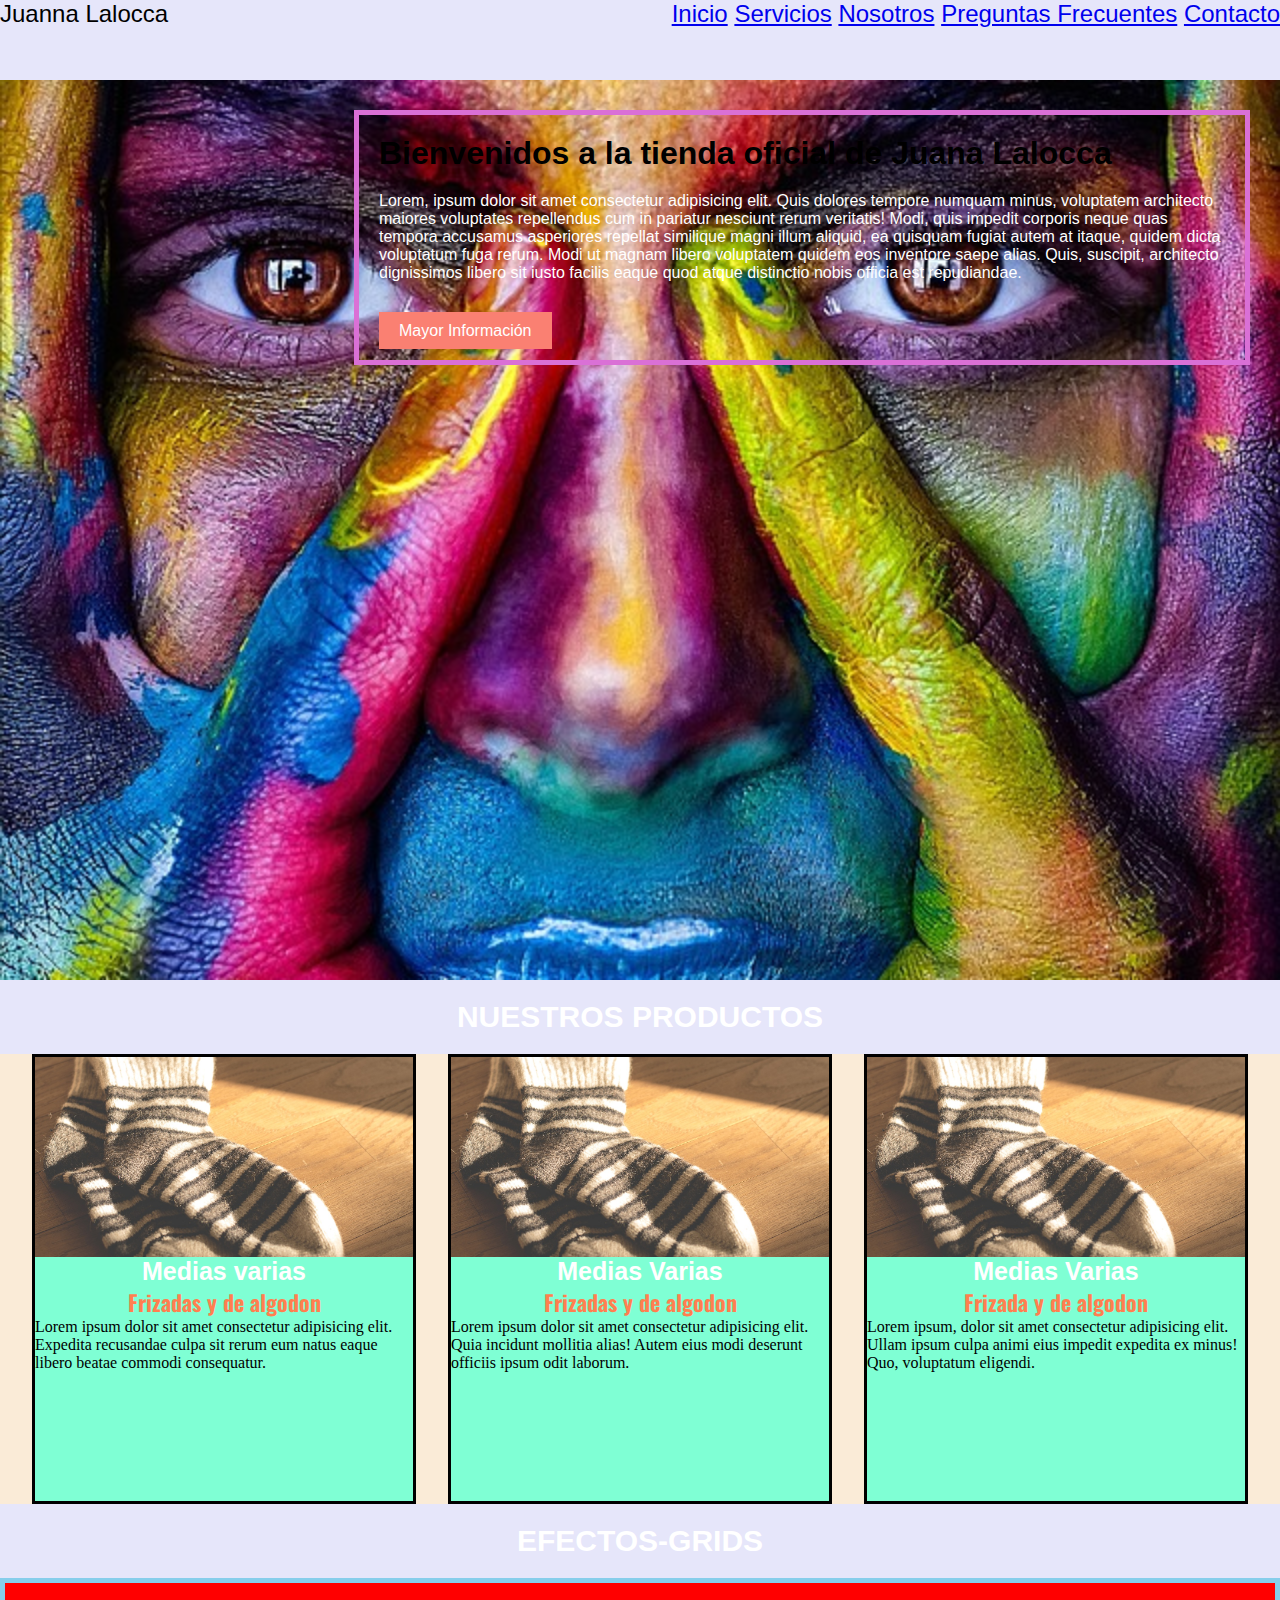
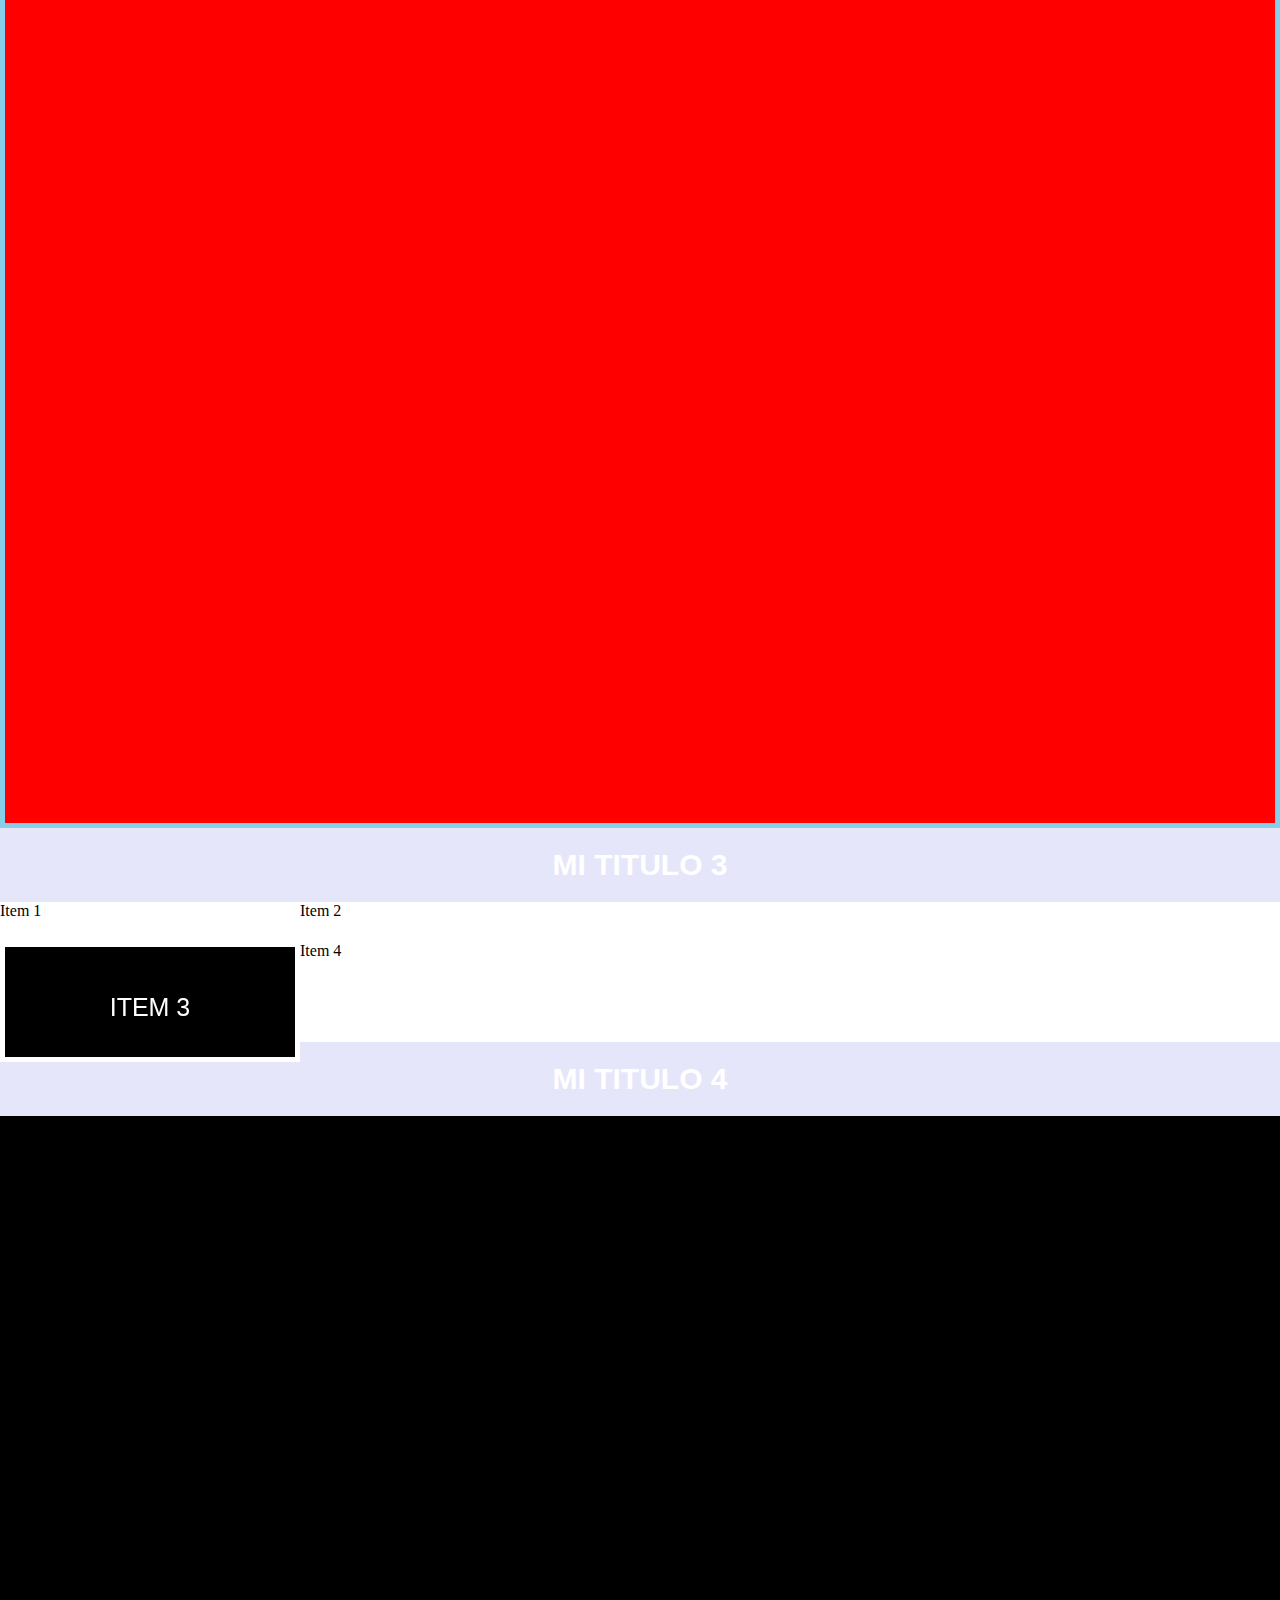
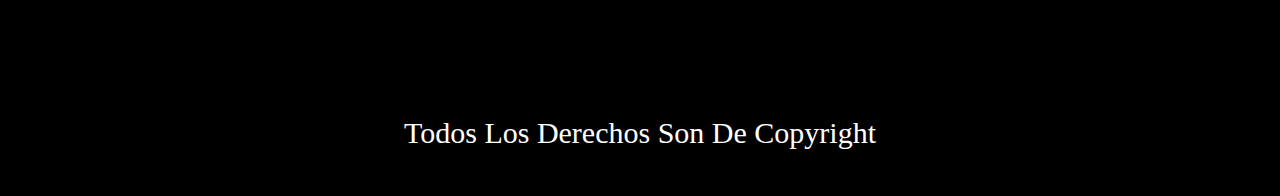
==== index.html @ 02973fc5 "cambios en codigos de nosotros" ====
<!DOCTYPE html>
<html lang="es">
<head>
    <meta charset="UTF-8">
    <meta http-equiv="X-UA-Compatible" content="IE=edge">
    <meta name="viewport" content="width=device-width, initial-scale=1.0">
    <link rel="stylesheet" href="https://cdnjs.cloudflare.com/ajax/libs/font-awesome/6.4.0/css/all.min.css" integrity="sha512-iecdLmaskl7CVkqkXNQ/ZH/XLlvWZOJyj7Yy7tcenmpD1ypASozpmT/E0iPtmFIB46ZmdtAc9eNBvH0H/ZpiBw==" crossorigin="anonymous" referrerpolicy="no-referrer" />
    <link rel="shortcut icon" href="img/Logo.jpg" type="image/x-icon">
    <link rel="stylesheet" href="estilos.css">
    <title>JuannaLalocca</title>
    </style>
</head>
<body>
    <header>
        <div class="logo">
            Juanna <span>Lalocca</span>
        </div>
            <nav class="barra">
                <ul>
                    <li><a href="#">Inicio</a></li>
                    <li><a href="./Servicios/servicios.html">Servicios</a></li>
                    <li><a href="./Nosotros/nosotros.html">Nosotros</a></li>
                    <li><a href="./Preguntas frecuentes/Preguntasfrecuentes.html">Preguntas Frecuentes</a></li>
                    <li><a href="./contacto/contacto.html">Contacto</a></li>
                </ul>
            </nav>
    </header>
    <main>
        <div class="call">
            <h1>Bienvenidos a la tienda oficial de Juana Lalocca</h1>
            <p>Lorem, ipsum dolor sit amet consectetur adipisicing elit. Quis dolores tempore numquam minus, voluptatem architecto maiores voluptates repellendus cum in pariatur nesciunt rerum veritatis! Modi, quis impedit corporis neque quas tempora accusamus asperiores repellat similique magni illum aliquid, ea quisquam fugiat autem at itaque, quidem dicta voluptatum fuga rerum. Modi ut magnam libero voluptatem quidem eos inventore saepe alias. Quis, suscipit, architecto dignissimos libero sit iusto facilis eaque quod atque distinctio nobis officia est repudiandae.</p>
            <a href="#">Mayor Información</a>
        </div>
    </main>
    <h2 class="sec sec1">Nuestros productos</h2>
    <section class="team">
        <div class="card card1">
            <div class="card-img"></div>
            <div class="card-desc">
                <h4>Medias varias</h4>
                <h5>Frizadas y de algodon</h5>
                <p>Lorem ipsum dolor sit amet consectetur adipisicing elit. Expedita recusandae culpa sit rerum eum natus eaque libero beatae commodi consequatur.</p>
            </div>
        </div>
        <div class="card card 2">
            <div class="card-img"></div>
            <div class="card-desc">
                <h4>Medias Varias</h4>
                <h5>Frizadas y de algodon</h5>
                <p>Lorem ipsum dolor sit amet consectetur adipisicing elit. Quia incidunt mollitia alias! Autem eius modi deserunt officiis ipsum odit laborum.</p>
            </div>
        </div>
    </div>
        <div class="card card 3">
            <div class="card-img"></div>
            <div class="card-desc">
                <h4>Medias Varias</h4>
                <h5>Frizada y de algodon</h5>
                <p>Lorem ipsum, dolor sit amet consectetur adipisicing elit. Ullam ipsum culpa animi eius impedit expedita ex minus! Quo, voluptatum eligendi.</p>
            </div>
        </div>
    </div>
    </section>
    <h2 class="sec sec2">Efectos-Grids</h2>
    <section class="galeria">
        <div class="img img1"></div>
        <div class="img img2"></div>
        <div class="img img3"></div>
        <div class="img img4"></div>
        <div class="img img5"></div>
        <div class="img img6"></div>
        <div class="img img7"></div>
        <div class="img img8"></div>
    </section>

    <h2 class="sec sec3">mi titulo 3</h2>
    <section class="grid-container">
        <div class="grid-item">Item 1</div>
        <div class="grid-item">Item 2</div>
        <div class="grid item">Item 3</div>
        <div class="grid-item">Item 4</div>
    </section>





    <h2 class="sec sec4">mi titulo 4</h2>
    <section class="cont cont4"></section>

    <footer>
        <div class="redes">
            <a href="https://www.facebook.com/profile.php?id=100031468676595"><i class="fa-brands fa-facebook"></i></a>
            <a href="https://www.instagram.com/juanalalocca777/"><i class="fa-brands fa-instagram"></i></a>
            <a href="https://twitter.com/Pauu_Chavesss"><i class="fa-brands fa-twitter"></i></a>
        </div>
        <p>Todos los derechos son de copyright</p>
    </footer>
</body>
</html>
---- estilos.css ----
@import url('https://fonts.googleapis.com/css2?family=Oswald:wght@200&display=swap');

header{
    background-color: lavender;
    width: 100%;
    height: 80px;
    font-size: 24px;
    font-family: 'Segoe UI', Tahoma, Geneva, Verdana, sans-serif;
    text-transform: capitalize;
}

html{
    scroll-behavior: smooth;
}

.logo{
    float: left;
}

.barra{
    float: right;
}

.barra li{
    list-style: none;
    display: inline-block;
    color: black;
}

.barra{
    text-decoration: none;
    color: black;
}

.barra a:hover{
    color:white;
}

main{
    height: 100vh;
    width: 100%;
    background-color:lavender;
    
}


.call{
    width: 70%;
    color:black;
    border: 5px solid violet;
    float: right;
    padding: 20px;
    margin: 30px;
    font-family: Arial, Helvetica, sans-serif;
}

main{
    height:calc(100vh-80px);
    width: 100%;
    background-color: yellow;
    background-image: url(img/Logo.jpg);
    background-size: cover;
    background-position:right;
    font-family: 'Gill Sans', 'Gill Sans MT', Calibri, 'Trebuchet MS', sans-serif;
}
.call{
    width: 70%;
    color: #fff;
    border: 5px solid orchid;
    float: right;
    padding-top: 20px;
    margin: 30px;
}

h1{
    color:black;
}

.call p{
    margin-top: 20px;
    margin-bottom: 40px;
}

.call a{
    color:white;
    text-decoration: none;
    background-color:salmon;
    padding: 10px 20px;
}

footer{
    background-color: black;
    color: white;
    text-align: center;
    font-size: 30px;
    text-transform: capitalize;
}

.subir{
    position: fixed;
    right: 40px;
    background-color:white;
    padding: 15px;
    color: yellowgreen;
    font-size: 20px;
    border-radius: 50%;
}

.subir:hover{
background-color: blueviolet;
}

.sec{
    background-color: lavender;
    text-align: center;
    font-family: 'Gill Sans', 'Gill Sans MT', Calibri, 'Trebuchet MS', sans-serif;
    text-transform: uppercase;
    padding: 20px;
}

.cont{
    height: 600px;
    width: 100%;
    background-color: black;
}

.item{
    width: 120px;
    height: 120px;
    background-color: lavenderblush;
    border: 2px solid #fff;
    text-align: center;
    font-size: 25px;
    line-height: 120px;
    font-family: 'Lucida Sans', 'Lucida Sans Regular', 'Lucida Grande', 'Lucida Sans Unicode', Geneva, Verdana, sans-serif;
    text-transform: uppercase;
    color: #fff;
}

.redes i{
font-size: 50px;
margin-bottom: 20px;
letter-spacing: 20px;
color: yellow;
}

*{
    margin: 0;
    padding: 0;
    box-sizing: border-box;
}

.team{
    display: flex;
    justify-content:space-evenly;
    background-color: antiquewhite;
}

.card{
    height: 450px;
    width: 30%;
    background-color: aquamarine;
    border: 3px solid black;
}

.card-img{
    background-image: url(img/Medias.jpg);
    background-size: cover;
    background-position: center;
    height: 200px;
}

.card:hover{
    transform: scale(1.09);
    transition: all 0.9s;
}

.team h4{
    text-align: center;
    font-family: Verdana, Geneva, Tahoma, sans-serif;
    color: white;
    font-size: 25px;
    text-shadow: 2px 2px 5px 1px #000000;
}

.team h5{
    text-align: center;
    font-size: 22px;
    font-family: 'Oswald', sans-serif;
    color: coral;
}

.p{
    padding: 20px;

}

.card2-img{
    background-image: url(img/Campera.jpg);
    background-size: cover;
    background-position: center;
    height: 200px;
}

.card3-img{
    background-image: url(img/Vestimenta.jpg);
    background-size: cover;
    background-position: center;
    height: 200px;
}

h2{
    text-align: center;
    font-family: system-ui, -apple-system, BlinkMacSystemFont, 'Segoe UI', Roboto, Oxygen, Ubuntu, Cantarell, 'Open Sans', 'Helvetica Neue', sans-serif;
    font-size: 40px;
    padding: 20px;
}

.fondo{
    height: 400px;
    background-color: #000000;
}

*{
    margin: 0;
    padding: 0;
}

h2{
    text-align: center;
    background-color: black;
    color: #fff;
    font-size: 30px;
    padding: 20px;
}

.galeria{
    width: 100%;
    min-height: 10vh;
    background-color: springgreen;
    padding: 20px;
    display: grid;
    grid-template-columns: 1fr;
    grid-template-rows: repeat(8, 200px);
    grid-gap: 20px;
}

.item{
    width: 100%;
    /*height: 200px; */
    background-color: #000000;
    border: 5px solid #fff;
    background-size: cover;
    background-position: center;
    filter: grayscale(100%);
}

.galeria .item:hover{
    filter: grayscale(0%);
    transform: scale(1.05);
}

.item1{
    background-image: url(img/anteojos.jpg);
}

.item2{
    background-image: url(img/Escritorios.jpg);
}

.item3{
    background-image: url(img/Olas.jpg);
}

.item4{
    background-image:url(img/Logo.jpg);
}

.item5{
    background-image: url(img/Guantes.jpg);
}

.item6{
    background-image: url(img/Atardecermujer.jpg);
}

.tem7{
    background-image: url(img/Olas.jpg);
}

.item8{
    background-image: url(img/Medias.jpg);
}

@media only screen and (min-width:480px){
    .galeria{
        grid-template-columns: 1fr 1fr;
        grid-template-rows: repeat(4, 200px);
    }
}

@media only screen and (min-width:480px){
    .galeria{
        grid-template-columns: 1fr 1fr 1fr;
    }
}

*{
    margin: 0;
    padding: 0;
    box-sizing: border-box;
}

.galeria{
    height: auto;
    width:100% ;
    background-color: red;
    border: 5px solid skyblue;
    display: grid;
    grid-template-columns: repeat(4,1fr);
    grid-template-rows: 200px 200px 200px;
    grid-template-areas: 
    "img 1 img 2 img3 img 3" 
    "img1 img 4 img 5 img 6"
    "img 7 img4 img8 img 8"
    ;
    grid-gap: 20px;
    gap: 50px;
    padding: 20px;
}

img{
    background-image: url(img/anteojos.jpg);
    background-size: cover;
    background-position: center;
    border: 3px solid darkorange;
}

.img1{
    grid-area: img1;
    background-image: url(img/Atardecermujer.jpg);
}

.img2{
    grid-area: img2;
    background-image: url(img/Horario.jpg);
}

.img3{
    grid-area: img3;
    background-image: url(img/Guantes.jpg);
}

.img4{
    grid-area: img4;
    background-image: url(img/Medias.jpg);
}

.img5{
    grid-area: img5;
    background-image: url(img/Olas.jpg);
}

.img6{
    grid-area: img6;
    background-image: url(img/Logo.jpg);
}

.img7{
    grid-area: img7;
    background-image: url(img/anteojos.jpg);
}

.img8{
    grid-area: img8;
    background-image: url(img/Logo.jpg);
}

header{
    height: 80px;
}

aside{
    height: 250px;
}
article{
    height: 200px;
}

footer{
    height: 80px;
}

.grid-container{
    display: grid;
    grid-template-columns: 300px 100px; /* 2 columnas*/
    grid-template-rows: 40px 100px; /* 2 filas*/
}
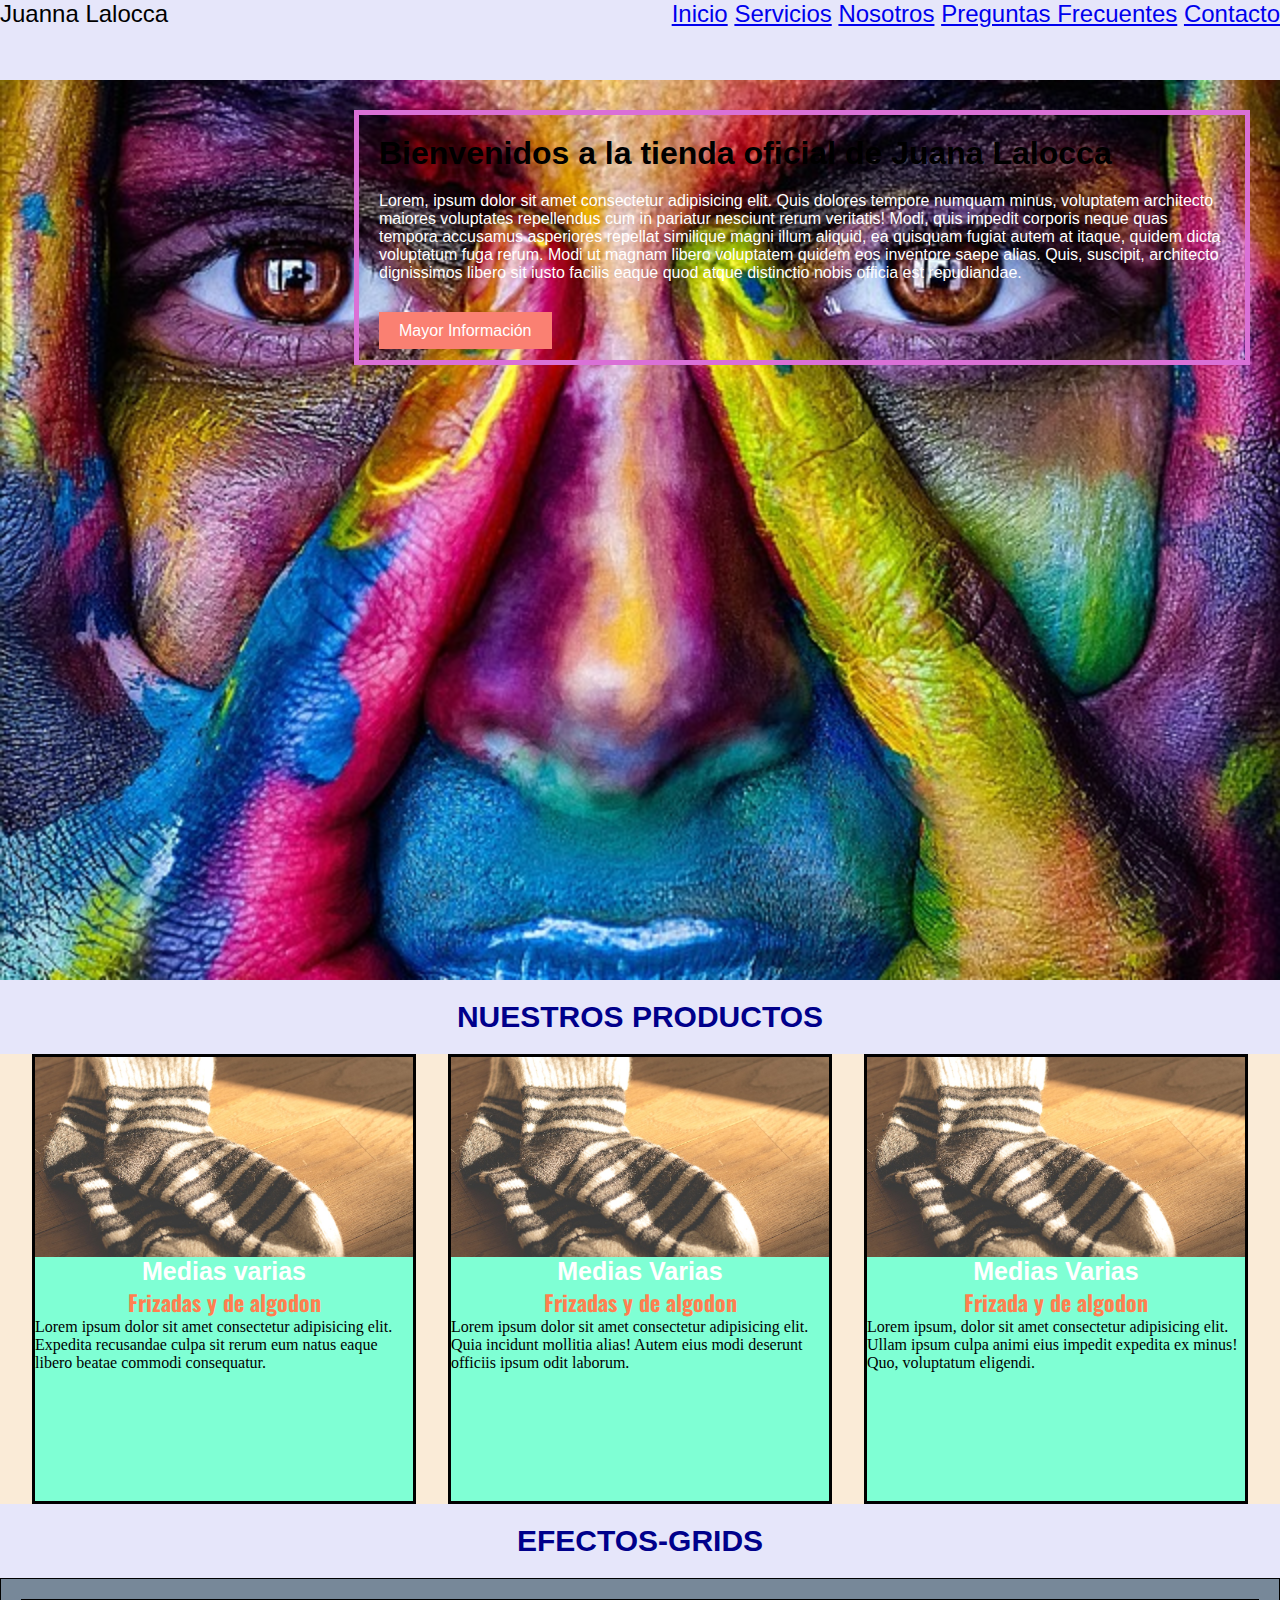
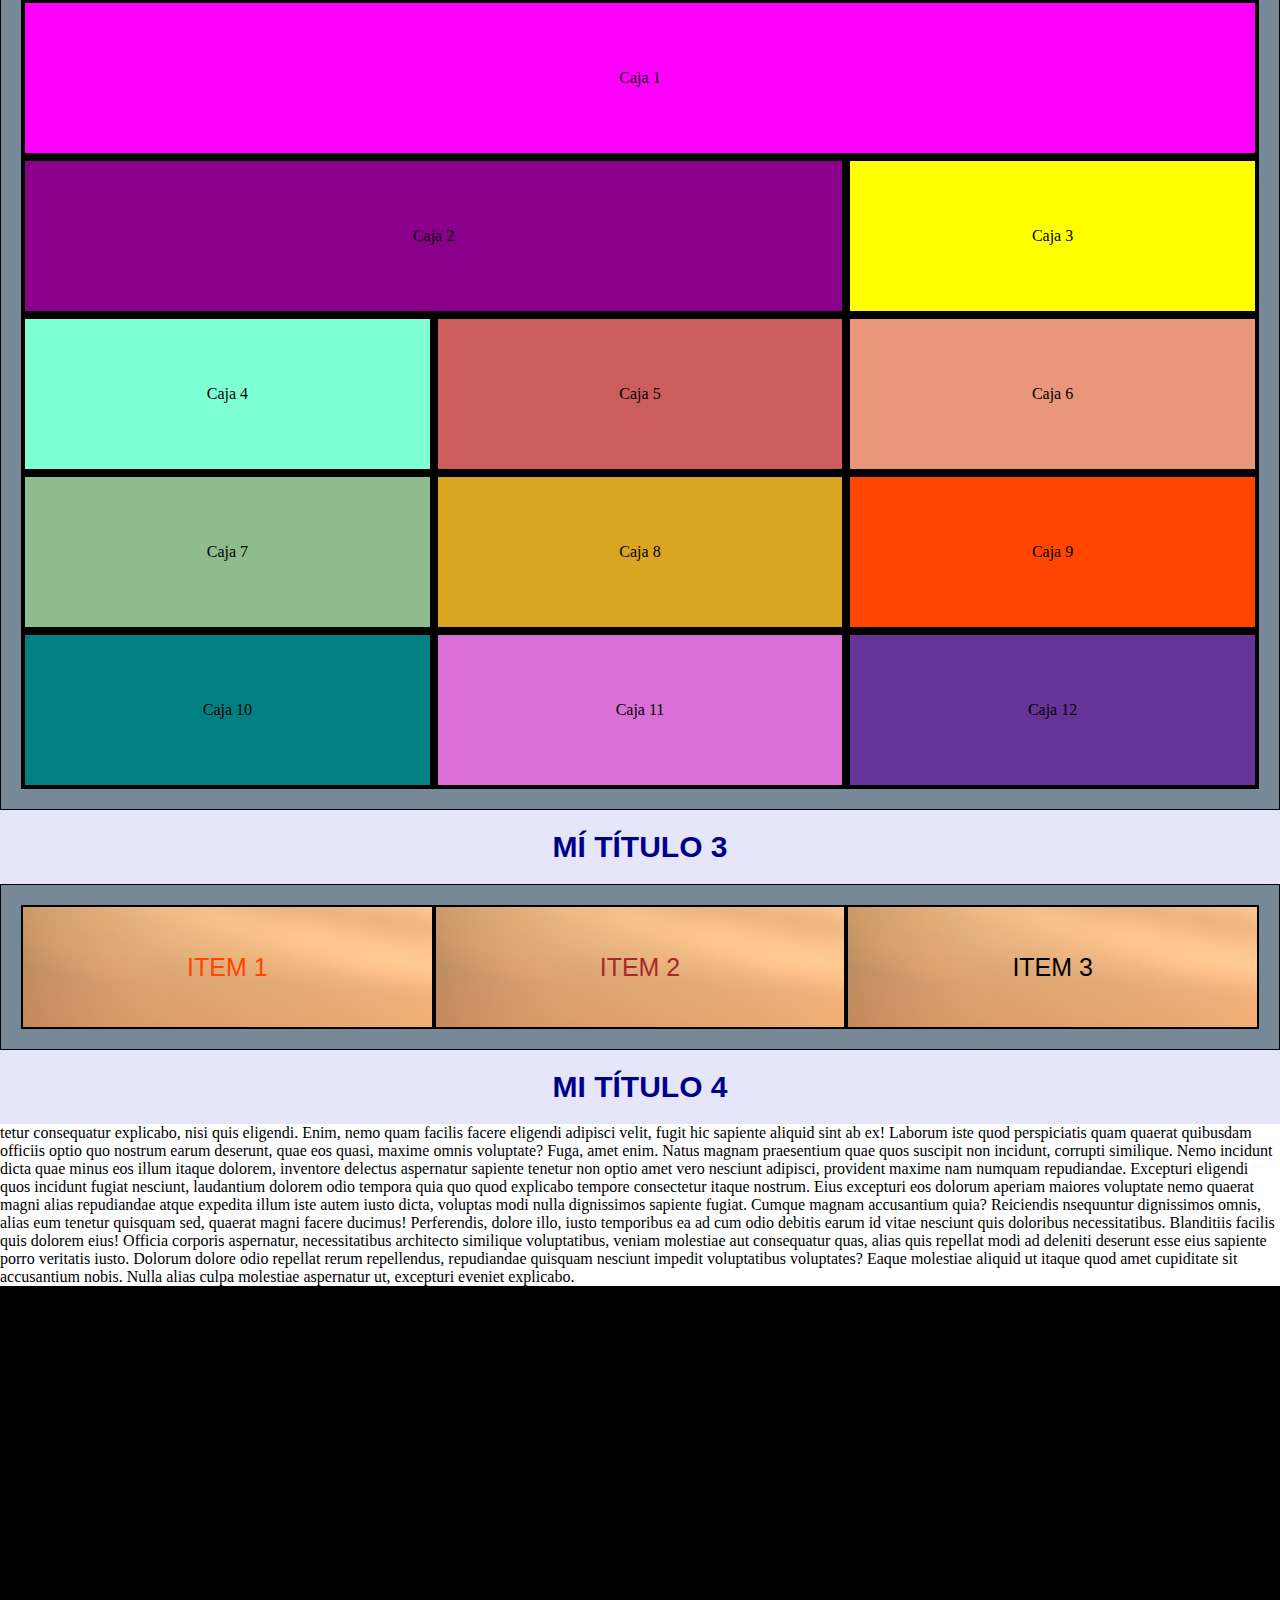
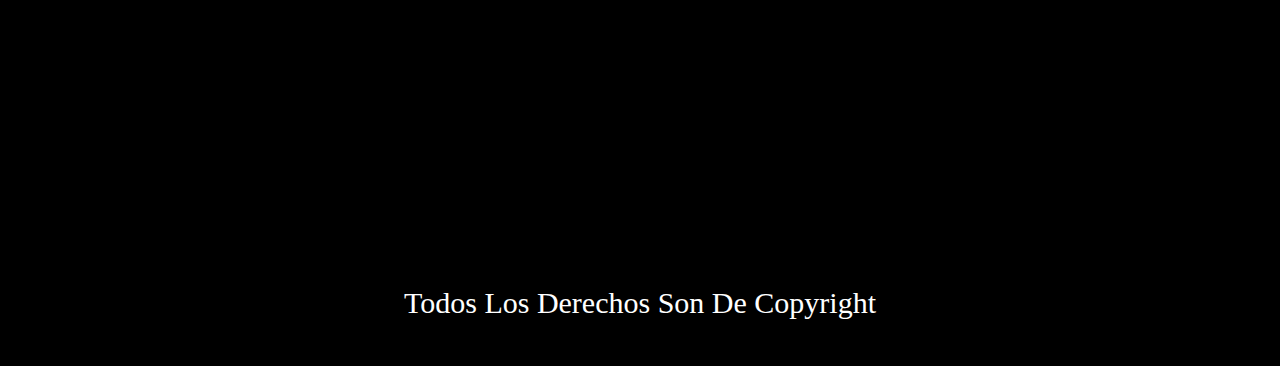
==== commit 016e2625: "Realicé cambios desde el index" ====
--- a/index.html
+++ b/index.html
@@ -73,19 +73,60 @@
         <div class="img img8"></div>
     </section>
 
-    <h2 class="sec sec3">mi titulo 3</h2>
-    <section class="grid-container">
-        <div class="grid-item">Item 1</div>
-        <div class="grid-item">Item 2</div>
-        <div class="grid item">Item 3</div>
-        <div class="grid-item">Item 4</div>
+    <div class="grid-layout">
+        <div class="caja c1">
+            Caja 1
+        </div>
+        <div class="caja c2">
+            Caja 2 
+        </div>
+        <div class="caja c3">
+            Caja 3
+        </div>
+        <div class="caja c4">
+            Caja 4 
+        </div>
+        <div class="caja c5">
+            Caja 5 
+        </div>
+        <div class="caja c6">
+            Caja 6
+        </div>
+        <div class="caja c7">
+            Caja 7 
+        </div>
+        <div class="caja c8">
+            Caja 8
+        </div>
+        <div class="caja c9">
+            Caja 9 
+        </div>
+        <div class="caja c10">
+            Caja 10 
+        </div>
+        <div class="caja c11">
+            Caja 11
+        </div>
+        <div class="caja c12">
+            Caja 12
+        </div>
+    </div>
+
+    <h2 class="sec sec3">Mí título 3</h2>
+    <section class="grid-layout">
+        <div class="Item1">
+            Item 1
+        </div>
+        <div class="Item2">
+            Item 2
+        </div>
+        <div class="Item3">
+            Item 3
+        </div>
     </section>
 
-
-
-
-
-    <h2 class="sec sec4">mi titulo 4</h2>
+    <h2 class="sec sec4">Mi título 4</h2>
+    <p>tetur consequatur explicabo, nisi quis eligendi. Enim, nemo quam facilis facere eligendi adipisci velit, fugit hic sapiente aliquid sint ab ex! Laborum iste quod perspiciatis quam quaerat quibusdam officiis optio quo nostrum earum deserunt, quae eos quasi, maxime omnis voluptate? Fuga, amet enim. Natus magnam praesentium quae quos suscipit non incidunt, corrupti similique. Nemo incidunt dicta quae minus eos illum itaque dolorem, inventore delectus aspernatur sapiente tenetur non optio amet vero nesciunt adipisci, provident maxime nam numquam repudiandae. Excepturi eligendi quos incidunt fugiat nesciunt, laudantium dolorem odio tempora quia quo quod explicabo tempore consectetur itaque nostrum. Eius excepturi eos dolorum aperiam maiores voluptate nemo quaerat magni alias repudiandae atque expedita illum iste autem iusto dicta, voluptas modi nulla dignissimos sapiente fugiat. Cumque magnam accusantium quia? Reiciendis nsequuntur dignissimos omnis, alias eum tenetur quisquam sed, quaerat magni facere ducimus! Perferendis, dolore illo, iusto temporibus ea ad cum odio debitis earum id vitae nesciunt quis doloribus necessitatibus. Blanditiis facilis quis dolorem eius! Officia corporis aspernatur, necessitatibus architecto similique voluptatibus, veniam molestiae aut consequatur quas, alias quis repellat modi ad deleniti deserunt esse eius sapiente porro veritatis iusto. Dolorum dolore odio repellat rerum repellendus, repudiandae quisquam nesciunt impedit voluptatibus voluptates? Eaque molestiae aliquid ut itaque quod amet cupiditate sit accusantium nobis. Nulla alias culpa molestiae aspernatur ut, excepturi eveniet explicabo.</p>
     <section class="cont cont4"></section>
 
     <footer>
--- a/estilos.css
+++ b/estilos.css
@@ -124,19 +124,67 @@
     background-color: black;
 }
 
-.item{
-    width: 120px;
-    height: 120px;
-    background-color: lavenderblush;
-    border: 2px solid #fff;
+.Item1{
+    background-color: antiquewhite;
+    border: 2px solid black;
     text-align: center;
     font-size: 25px;
     line-height: 120px;
     font-family: 'Lucida Sans', 'Lucida Sans Regular', 'Lucida Grande', 'Lucida Sans Unicode', Geneva, Verdana, sans-serif;
     text-transform: uppercase;
-    color: #fff;
-}
-
+    color: orangered;
+    background-image: url(img/Olas.jpg);
+}
+
+.item:hover{
+    transition:all 0,9s;
+    background-size: 125%;
+}
+
+.Item2{
+    background-color: antiquewhite;
+    border: 2px solid black;
+    text-align: center;
+    font-size: 25px;
+    line-height: 120px;
+    font-family: 'Lucida Sans', 'Lucida Sans Regular', 'Lucida Grande', 'Lucida Sans Unicode', Geneva, Verdana, sans-serif;
+    text-transform: uppercase;
+    color: brown;
+    background-image: url(img/Olas.jpg);
+}
+
+.Item3{
+
+    background-color: antiquewhite;
+    border: 2px solid black;
+    text-align: center;
+    font-size: 25px;
+    line-height: 120px;
+    font-family: 'Lucida Sans', 'Lucida Sans Regular', 'Lucida Grande', 'Lucida Sans Unicode', Geneva, Verdana, sans-serif;
+    text-transform: uppercase;
+    color: black;
+    background-image: url(img/Olas.jpg);
+}
+
+.grid-layout {
+    display: grid;
+    grid-template-columns: auto auto auto;
+    grid-template-rows: auto auto auto;
+    justify-content: stretch;
+
+    width: 100%;
+    margin-top: 0 auto;
+    background-color: lightslategray;
+    padding: 20px;
+    border: 1px solid black;
+}
+
+.Item{
+    border: 4px solid black;
+    background-color: red;
+    text-align: center;
+    line-height: 150px;
+}
 .redes i{
 font-size: 50px;
 margin-bottom: 20px;
@@ -146,6 +194,7 @@
 
 *{
     margin: 0;
+
     padding: 0;
     box-sizing: border-box;
 }
@@ -229,67 +278,14 @@
 h2{
     text-align: center;
     background-color: black;
-    color: #fff;
+    color: darkblue;
     font-size: 30px;
     padding: 20px;
-}
-
-.galeria{
-    width: 100%;
-    min-height: 10vh;
-    background-color: springgreen;
-    padding: 20px;
-    display: grid;
-    grid-template-columns: 1fr;
-    grid-template-rows: repeat(8, 200px);
-    grid-gap: 20px;
-}
-
-.item{
-    width: 100%;
-    /*height: 200px; */
-    background-color: #000000;
-    border: 5px solid #fff;
-    background-size: cover;
-    background-position: center;
-    filter: grayscale(100%);
 }
 
 .galeria .item:hover{
     filter: grayscale(0%);
     transform: scale(1.05);
-}
-
-.item1{
-    background-image: url(img/anteojos.jpg);
-}
-
-.item2{
-    background-image: url(img/Escritorios.jpg);
-}
-
-.item3{
-    background-image: url(img/Olas.jpg);
-}
-
-.item4{
-    background-image:url(img/Logo.jpg);
-}
-
-.item5{
-    background-image: url(img/Guantes.jpg);
-}
-
-.item6{
-    background-image: url(img/Atardecermujer.jpg);
-}
-
-.tem7{
-    background-image: url(img/Olas.jpg);
-}
-
-.item8{
-    background-image: url(img/Medias.jpg);
 }
 
 @media only screen and (min-width:480px){
@@ -311,24 +307,6 @@
     box-sizing: border-box;
 }
 
-.galeria{
-    height: auto;
-    width:100% ;
-    background-color: red;
-    border: 5px solid skyblue;
-    display: grid;
-    grid-template-columns: repeat(4,1fr);
-    grid-template-rows: 200px 200px 200px;
-    grid-template-areas: 
-    "img 1 img 2 img3 img 3" 
-    "img1 img 4 img 5 img 6"
-    "img 7 img4 img8 img 8"
-    ;
-    grid-gap: 20px;
-    gap: 50px;
-    padding: 20px;
-}
-
 img{
     background-image: url(img/anteojos.jpg);
     background-size: cover;
@@ -376,6 +354,96 @@
     background-image: url(img/Logo.jpg);
 }
 
+.grid-layout{
+    display: grid;
+    grid-template-columns: auto auto auto;
+    grid-template-rows: auto auto auto;
+    justify-content: stretch;
+
+    width: 100%;
+    margin-top: 0 auto;
+    background-color: lightslategray;
+    padding: 20px;
+    border: 1px solid black;
+}
+
+.caja{
+    border: 4px solid black;
+    background-color: beige;
+    text-align: center;
+    line-height: 150px;
+}
+
+.c1{
+    grid-column: 1/4;
+    background-color: fuchsia;
+}
+
+.c2{
+    grid-column: 1/3;
+    background-color: darkmagenta;
+}
+
+.c3{
+    background-color: yellow;
+}
+
+.c4{
+    background-color: aquamarine;
+}
+
+.c5{
+    background-color: indianred;
+}
+
+.c6{
+    background-color: darksalmon;
+}
+
+.c7{
+    background-color: darkseagreen;
+}
+
+.c8{
+    background-color: goldenrod;
+}
+
+.c9{
+    background-color: orangered;
+}
+
+.c10{
+    background-color: teal;
+}
+
+.c11{
+    background-color: orchid;
+}
+
+.c12{
+    background-color: rebeccapurple;
+}
+
+.item{
+    border: 2px solid black;
+    background-image: url(../Entrega-Coder-Chaves/img/Compras.jpg);
+    background-size: 85%;
+    background-repeat: no-repeat;
+    background-position: center;
+}
+.item:hover{
+    transition: all 0,9s;
+    background-size: 125%;
+}
+
+
+
+
+
+
+
+
+
 header{
     height: 80px;
 }
@@ -395,4 +463,27 @@
     display: grid;
     grid-template-columns: 300px 100px; /* 2 columnas*/
     grid-template-rows: 40px 100px; /* 2 filas*/
-} +} 
+.navbar{
+    background-color: aqua;
+}
+
+#cuadrado{
+    width: 200px;
+    height: 200px;
+    background: #aaa;
+    animation-name: mianimacion;
+    animation-duration: 5s;
+    animation-delay: 1,5s;
+    position: relative;
+    animation-timing-function: ease;
+    animation-iteration-count: 2;;
+}
+
+@keyframes mianimacion{
+    0%{background:  #aaa;left: 0;top: 0px;}
+    25%{background: firebrick; left:300px;top:0px}
+    50%{background: red; left: 300px; top:300px;}
+    75%{background: skyblue; left:0px;top:300px}
+    100%{background:blueviolet; left:0px;top:0px}
+}
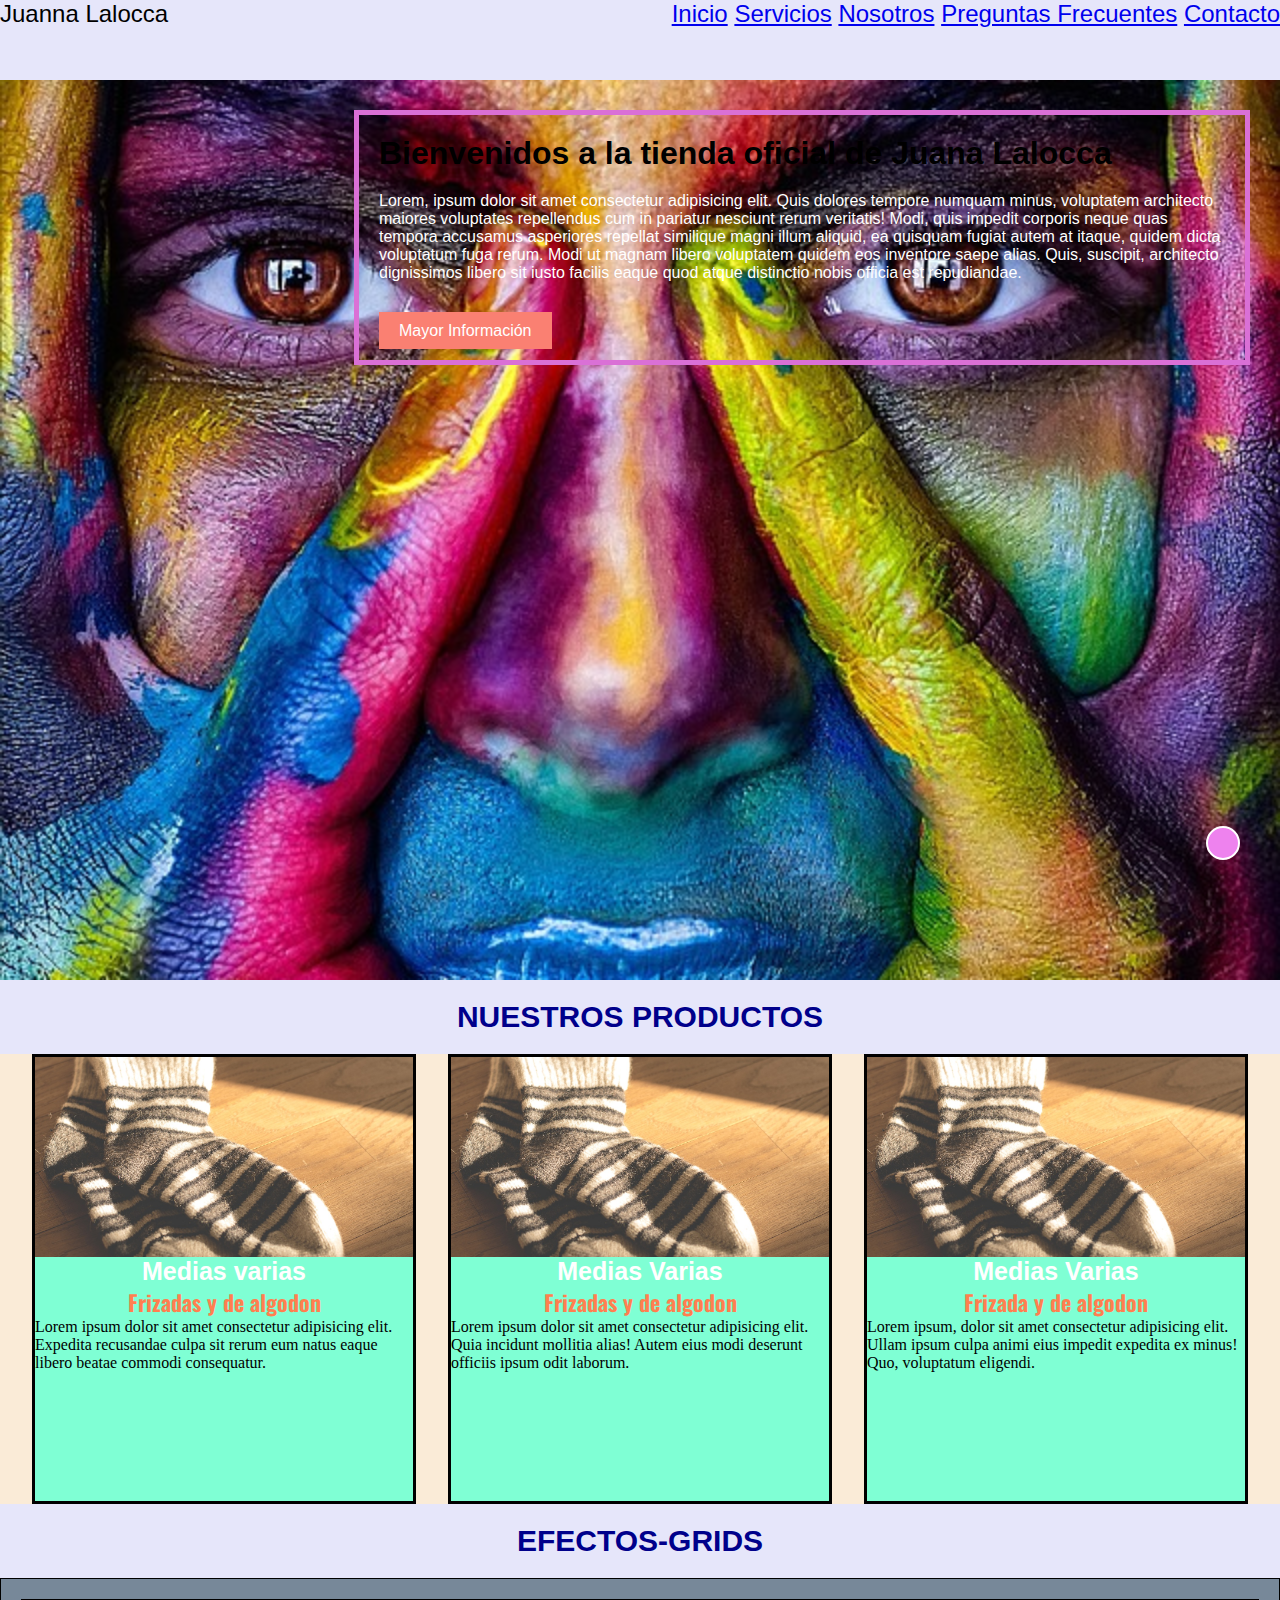
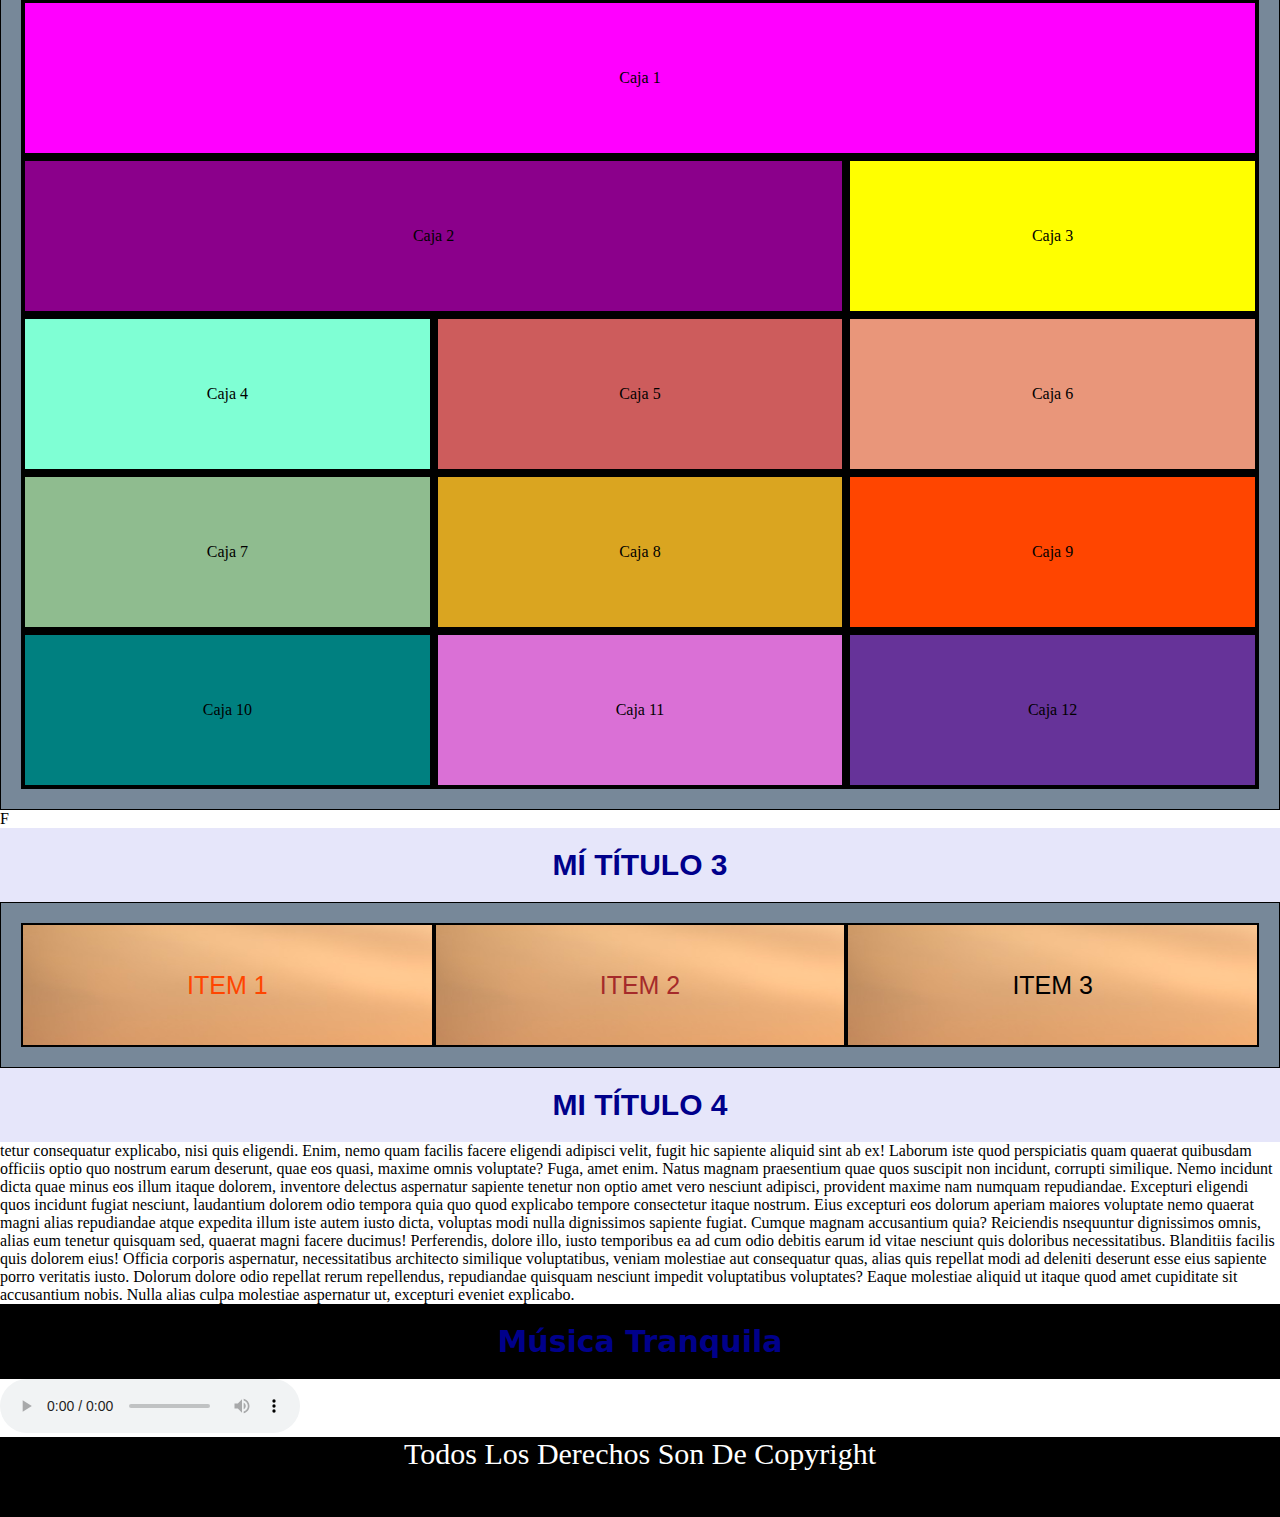
==== commit dd269fad: "Cambiosdesdeindex" ====
--- a/index.html
+++ b/index.html
@@ -72,7 +72,6 @@
         <div class="img img7"></div>
         <div class="img img8"></div>
     </section>
-
     <div class="grid-layout">
         <div class="caja c1">
             Caja 1
@@ -110,8 +109,7 @@
         <div class="caja c12">
             Caja 12
         </div>
-    </div>
-
+    </div>F
     <h2 class="sec sec3">Mí título 3</h2>
     <section class="grid-layout">
         <div class="Item1">
@@ -124,10 +122,22 @@
             Item 3
         </div>
     </section>
-
     <h2 class="sec sec4">Mi título 4</h2>
     <p>tetur consequatur explicabo, nisi quis eligendi. Enim, nemo quam facilis facere eligendi adipisci velit, fugit hic sapiente aliquid sint ab ex! Laborum iste quod perspiciatis quam quaerat quibusdam officiis optio quo nostrum earum deserunt, quae eos quasi, maxime omnis voluptate? Fuga, amet enim. Natus magnam praesentium quae quos suscipit non incidunt, corrupti similique. Nemo incidunt dicta quae minus eos illum itaque dolorem, inventore delectus aspernatur sapiente tenetur non optio amet vero nesciunt adipisci, provident maxime nam numquam repudiandae. Excepturi eligendi quos incidunt fugiat nesciunt, laudantium dolorem odio tempora quia quo quod explicabo tempore consectetur itaque nostrum. Eius excepturi eos dolorum aperiam maiores voluptate nemo quaerat magni alias repudiandae atque expedita illum iste autem iusto dicta, voluptas modi nulla dignissimos sapiente fugiat. Cumque magnam accusantium quia? Reiciendis nsequuntur dignissimos omnis, alias eum tenetur quisquam sed, quaerat magni facere ducimus! Perferendis, dolore illo, iusto temporibus ea ad cum odio debitis earum id vitae nesciunt quis doloribus necessitatibus. Blanditiis facilis quis dolorem eius! Officia corporis aspernatur, necessitatibus architecto similique voluptatibus, veniam molestiae aut consequatur quas, alias quis repellat modi ad deleniti deserunt esse eius sapiente porro veritatis iusto. Dolorum dolore odio repellat rerum repellendus, repudiandae quisquam nesciunt impedit voluptatibus voluptates? Eaque molestiae aliquid ut itaque quod amet cupiditate sit accusantium nobis. Nulla alias culpa molestiae aspernatur ut, excepturi eveniet explicabo.</p>
-    <section class="cont cont4"></section>
+    <h2>Música Tranquila</h2>
+
+    <audio src="./audio.mp3" controls autoplay></audio>
+
+
+
+
+
+
+
+
+
+
+
 
     <footer>
         <div class="redes">
@@ -137,5 +147,9 @@
         </div>
         <p>Todos los derechos son de copyright</p>
     </footer>
+    <a href="#" class="subir">
+        <i class="fa-solid fa-angle-up"></i>
+
+    </a>
 </body>
 </html>--- a/estilos.css
+++ b/estilos.css
@@ -42,7 +42,6 @@
     background-color:lavender;
     
 }
-
 
 .call{
     width: 70%;
@@ -96,18 +95,35 @@
     text-transform: capitalize;
 }
 
+.redes i{
+    font-size: 50px;
+    margin-bottom: 20px;
+    letter-spacing: 20px;
+    color: yellow;
+    }
+
+.redes i:hover{
+    color: #333;
+}
 .subir{
     position: fixed;
     right: 40px;
-    background-color:white;
+    bottom: 40px;
+    background-color: violet;
     padding: 15px;
-    color: yellowgreen;
+    color: white;
     font-size: 20px;
     border-radius: 50%;
-}
-
-.subir:hover{
-background-color: blueviolet;
+    border: 2px solid white;
+}
+
+
+
+
+
+
+.MúsicaTranquila{
+    background-position: 50%;
 }
 
 .sec{
@@ -185,16 +201,9 @@
     text-align: center;
     line-height: 150px;
 }
-.redes i{
-font-size: 50px;
-margin-bottom: 20px;
-letter-spacing: 20px;
-color: yellow;
-}
 
 *{
     margin: 0;
-
     padding: 0;
     box-sizing: border-box;
 }
@@ -435,14 +444,6 @@
     transition: all 0,9s;
     background-size: 125%;
 }
-
-
-
-
-
-
-
-
 
 header{
     height: 80px;
@@ -487,3 +488,5 @@
     75%{background: skyblue; left:0px;top:300px}
     100%{background:blueviolet; left:0px;top:0px}
 }
+/*es lo que intente hacer para la hoja de servicio, y preguntas frecuentes pero no se porque no funcionó*/
+/*Sigo sin tener bootstap porque lo aprendi a ultimo momento y no me daba el tiempo, prometo que para la entrega final va a estar presente*/
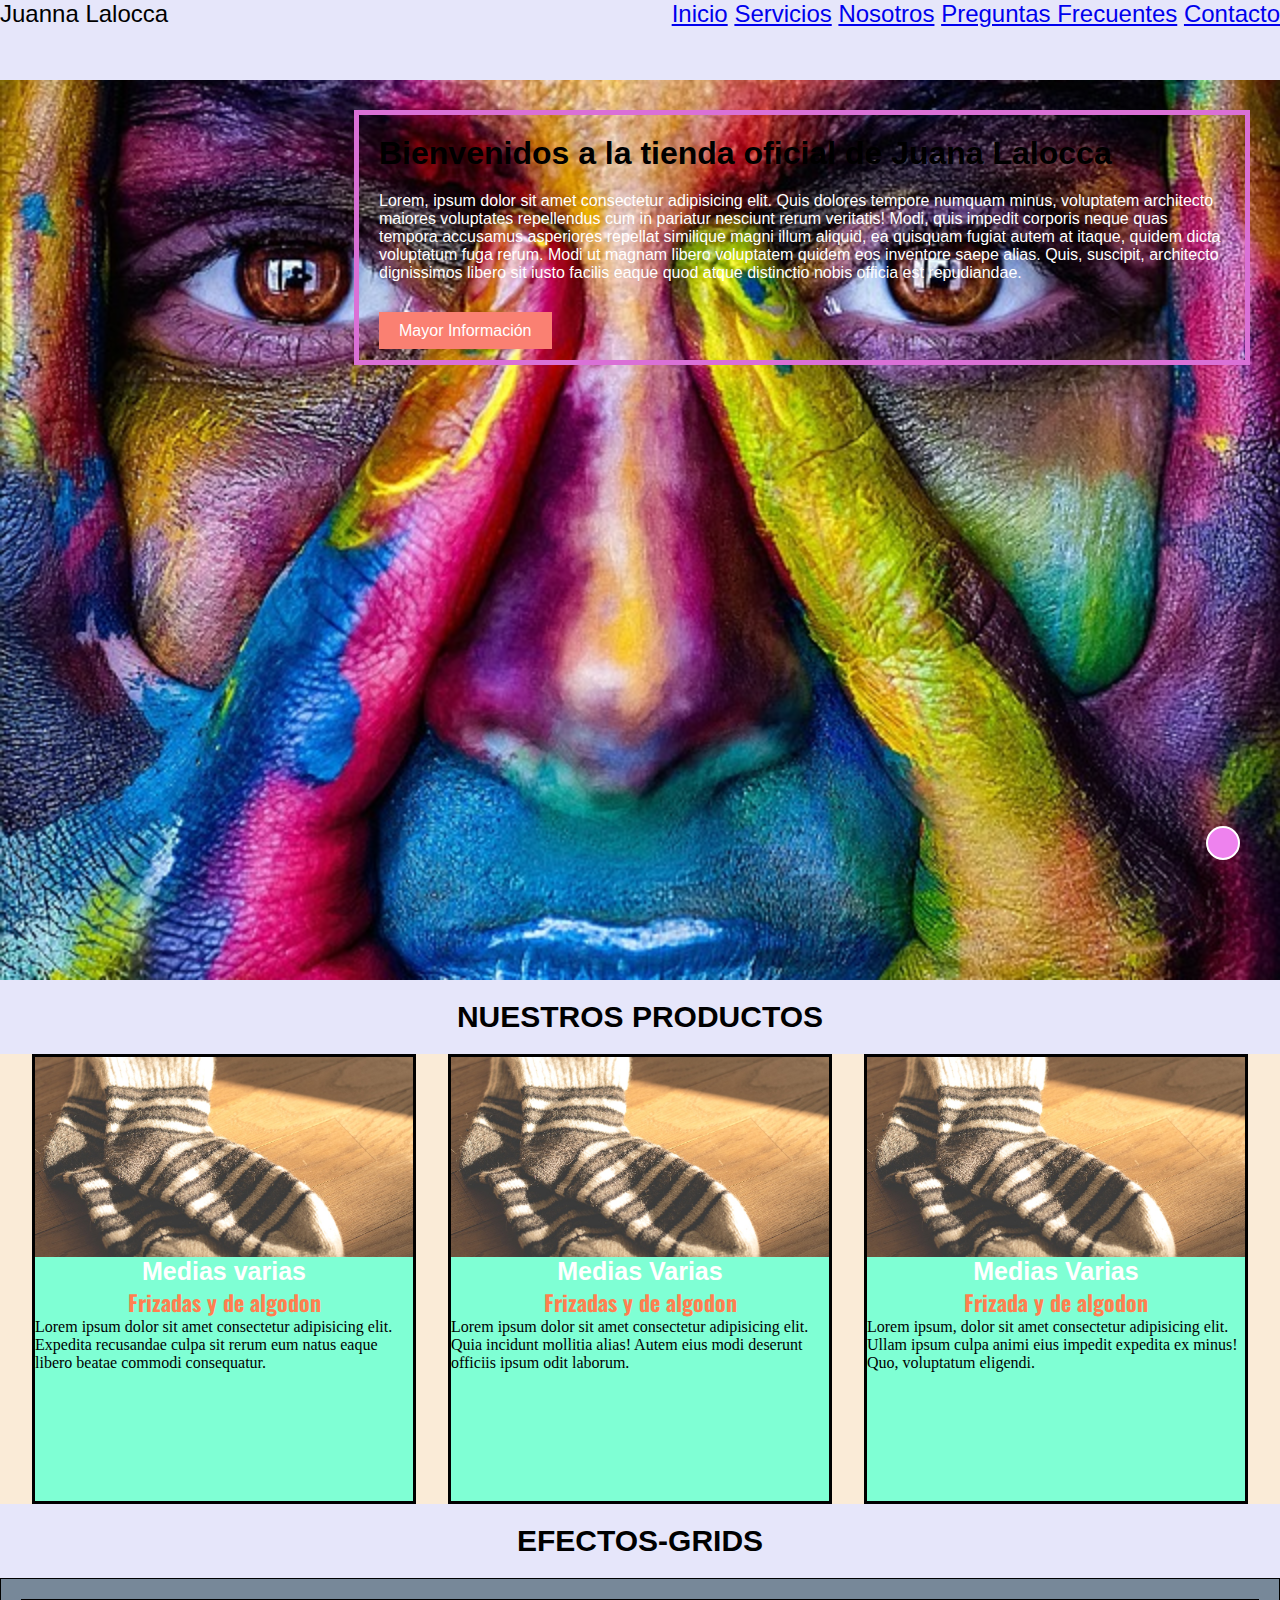
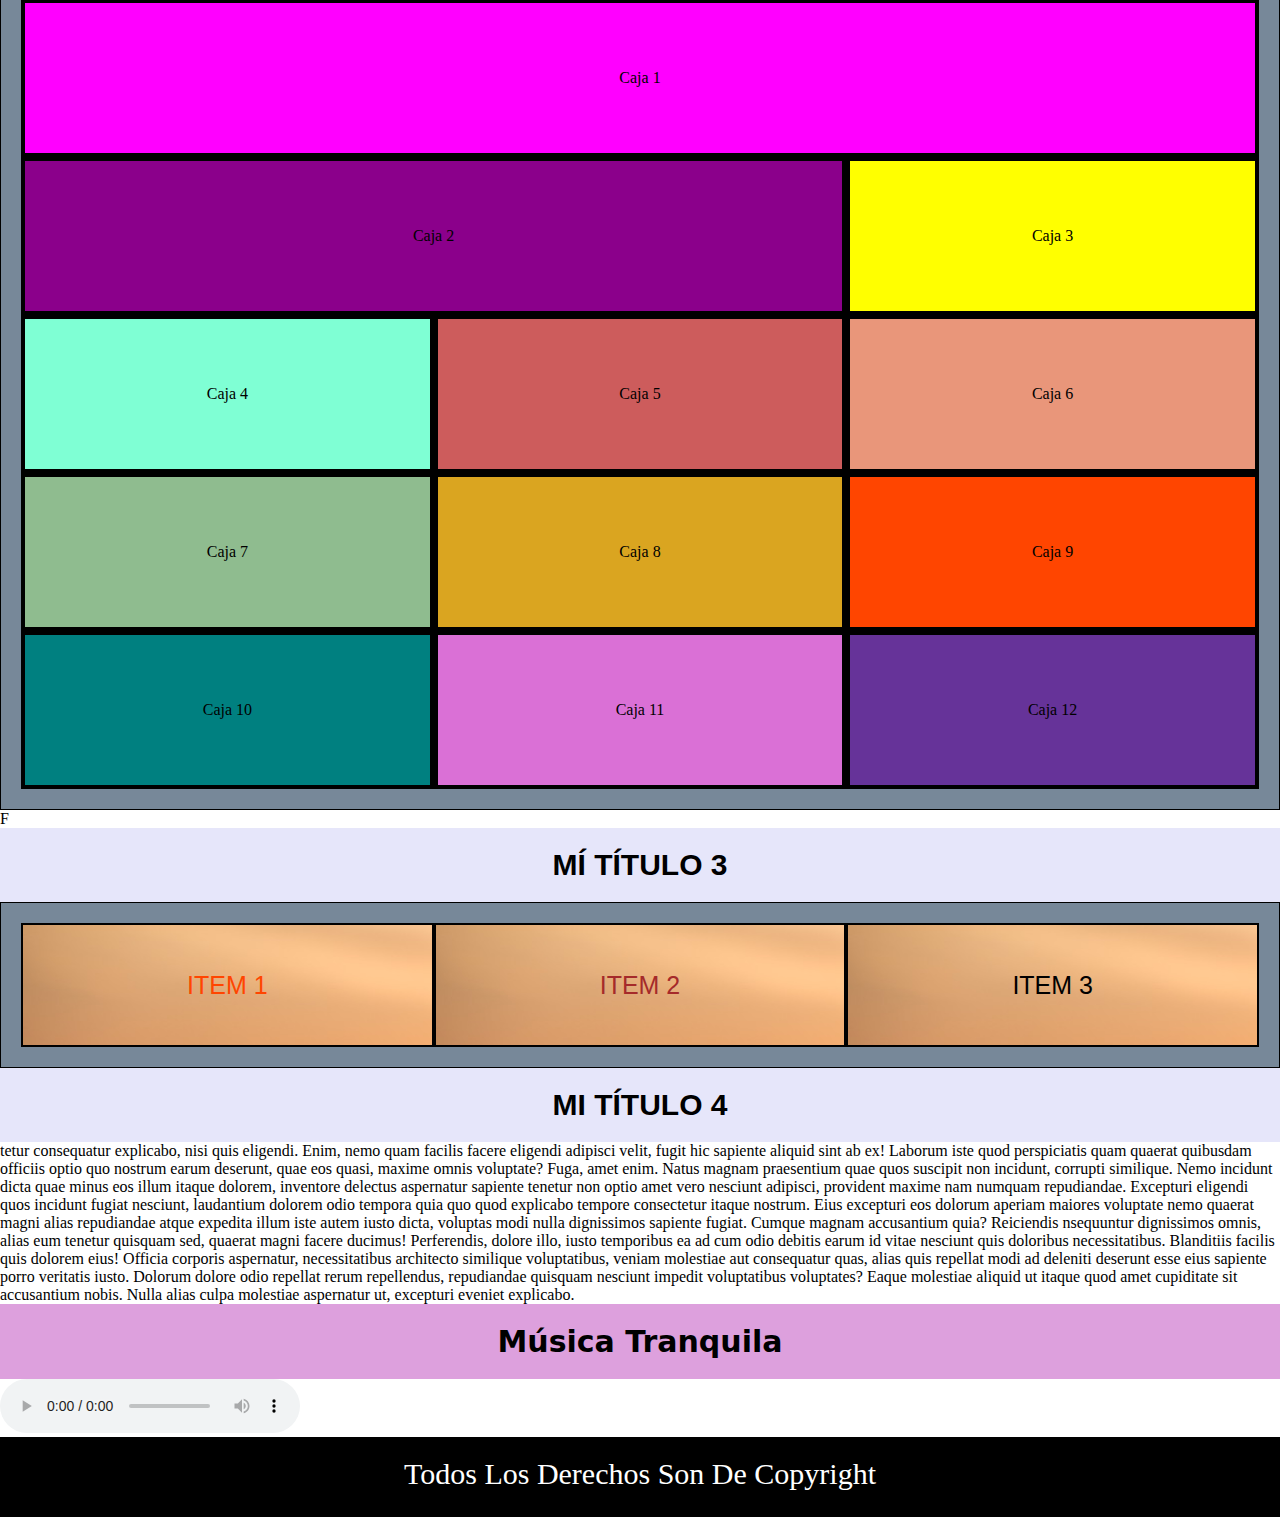
==== commit 3e366264: "Cambios realizados desde el index" ====
--- a/index.html
+++ b/index.html
@@ -18,7 +18,7 @@
             <nav class="barra">
                 <ul>
                     <li><a href="#">Inicio</a></li>
-                    <li><a href="./Servicios/servicios.html">Servicios</a></li>
+                    <li><a href="./Servicios.html">Servicios</a></li>
                     <li><a href="./Nosotros/nosotros.html">Nosotros</a></li>
                     <li><a href="./Preguntas frecuentes/Preguntasfrecuentes.html">Preguntas Frecuentes</a></li>
                     <li><a href="./contacto/contacto.html">Contacto</a></li>
@@ -125,20 +125,7 @@
     <h2 class="sec sec4">Mi título 4</h2>
     <p>tetur consequatur explicabo, nisi quis eligendi. Enim, nemo quam facilis facere eligendi adipisci velit, fugit hic sapiente aliquid sint ab ex! Laborum iste quod perspiciatis quam quaerat quibusdam officiis optio quo nostrum earum deserunt, quae eos quasi, maxime omnis voluptate? Fuga, amet enim. Natus magnam praesentium quae quos suscipit non incidunt, corrupti similique. Nemo incidunt dicta quae minus eos illum itaque dolorem, inventore delectus aspernatur sapiente tenetur non optio amet vero nesciunt adipisci, provident maxime nam numquam repudiandae. Excepturi eligendi quos incidunt fugiat nesciunt, laudantium dolorem odio tempora quia quo quod explicabo tempore consectetur itaque nostrum. Eius excepturi eos dolorum aperiam maiores voluptate nemo quaerat magni alias repudiandae atque expedita illum iste autem iusto dicta, voluptas modi nulla dignissimos sapiente fugiat. Cumque magnam accusantium quia? Reiciendis nsequuntur dignissimos omnis, alias eum tenetur quisquam sed, quaerat magni facere ducimus! Perferendis, dolore illo, iusto temporibus ea ad cum odio debitis earum id vitae nesciunt quis doloribus necessitatibus. Blanditiis facilis quis dolorem eius! Officia corporis aspernatur, necessitatibus architecto similique voluptatibus, veniam molestiae aut consequatur quas, alias quis repellat modi ad deleniti deserunt esse eius sapiente porro veritatis iusto. Dolorum dolore odio repellat rerum repellendus, repudiandae quisquam nesciunt impedit voluptatibus voluptates? Eaque molestiae aliquid ut itaque quod amet cupiditate sit accusantium nobis. Nulla alias culpa molestiae aspernatur ut, excepturi eveniet explicabo.</p>
     <h2>Música Tranquila</h2>
-
-    <audio src="./audio.mp3" controls autoplay></audio>
-
-
-
-
-
-
-
-
-
-
-
-
+    <audio src="./img/waterfall-140894.mp3" controls autoplay></audio>
     <footer>
         <div class="redes">
             <a href="https://www.facebook.com/profile.php?id=100031468676595"><i class="fa-brands fa-facebook"></i></a>
@@ -147,9 +134,9 @@
         </div>
         <p>Todos los derechos son de copyright</p>
     </footer>
+
     <a href="#" class="subir">
         <i class="fa-solid fa-angle-up"></i>
-
     </a>
 </body>
 </html>--- a/estilos.css
+++ b/estilos.css
@@ -92,6 +92,7 @@
     color: white;
     text-align: center;
     font-size: 30px;
+    padding: 20px;
     text-transform: capitalize;
 }
 
@@ -117,11 +118,6 @@
     border: 2px solid white;
 }
 
-
-
-
-
-
 .MúsicaTranquila{
     background-position: 50%;
 }
@@ -286,8 +282,8 @@
 
 h2{
     text-align: center;
-    background-color: black;
-    color: darkblue;
+    background-color: plum;
+    color: black;
     font-size: 30px;
     padding: 20px;
 }
@@ -447,6 +443,9 @@
 
 header{
     height: 80px;
+}
+.container{
+    background-position: center;
 }
 
 aside{
@@ -466,7 +465,7 @@
     grid-template-rows: 40px 100px; /* 2 filas*/
 } 
 .navbar{
-    background-color: aqua;
+    background-color: salmon;
 }
 
 #cuadrado{
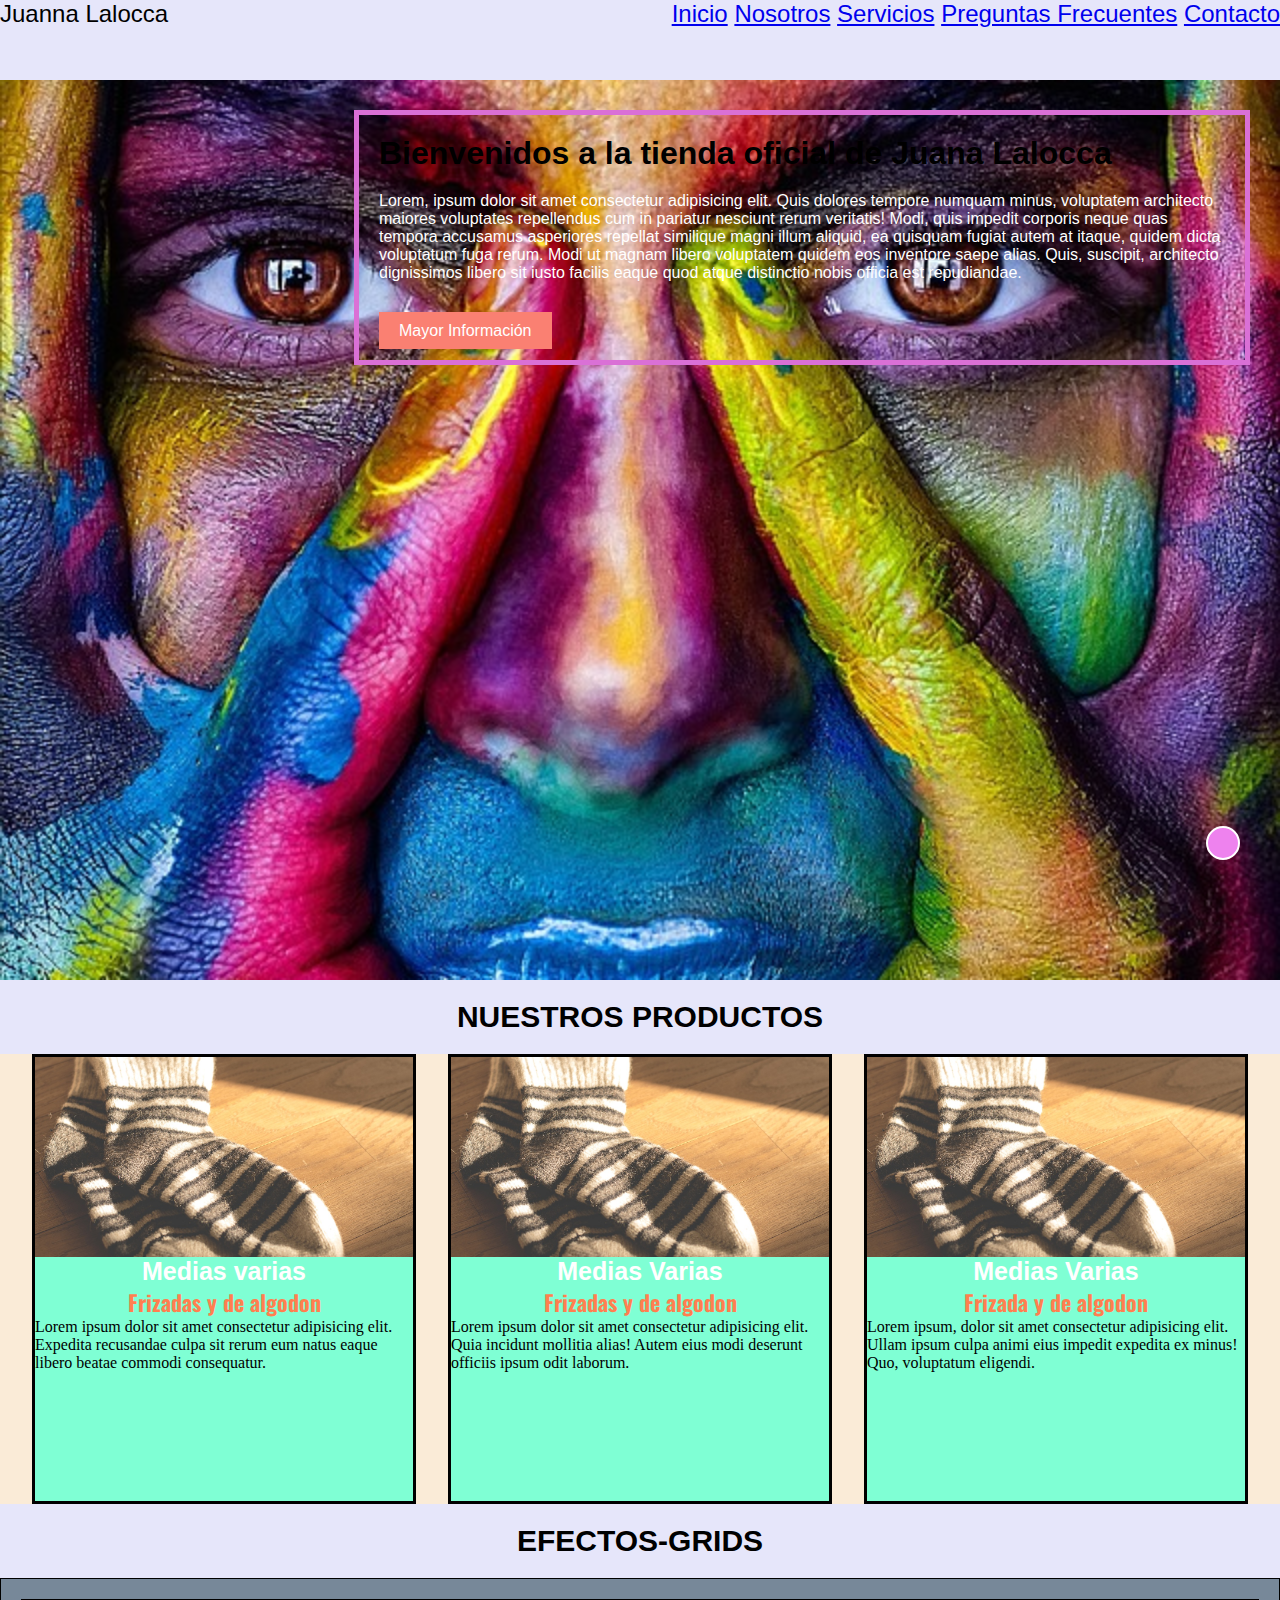
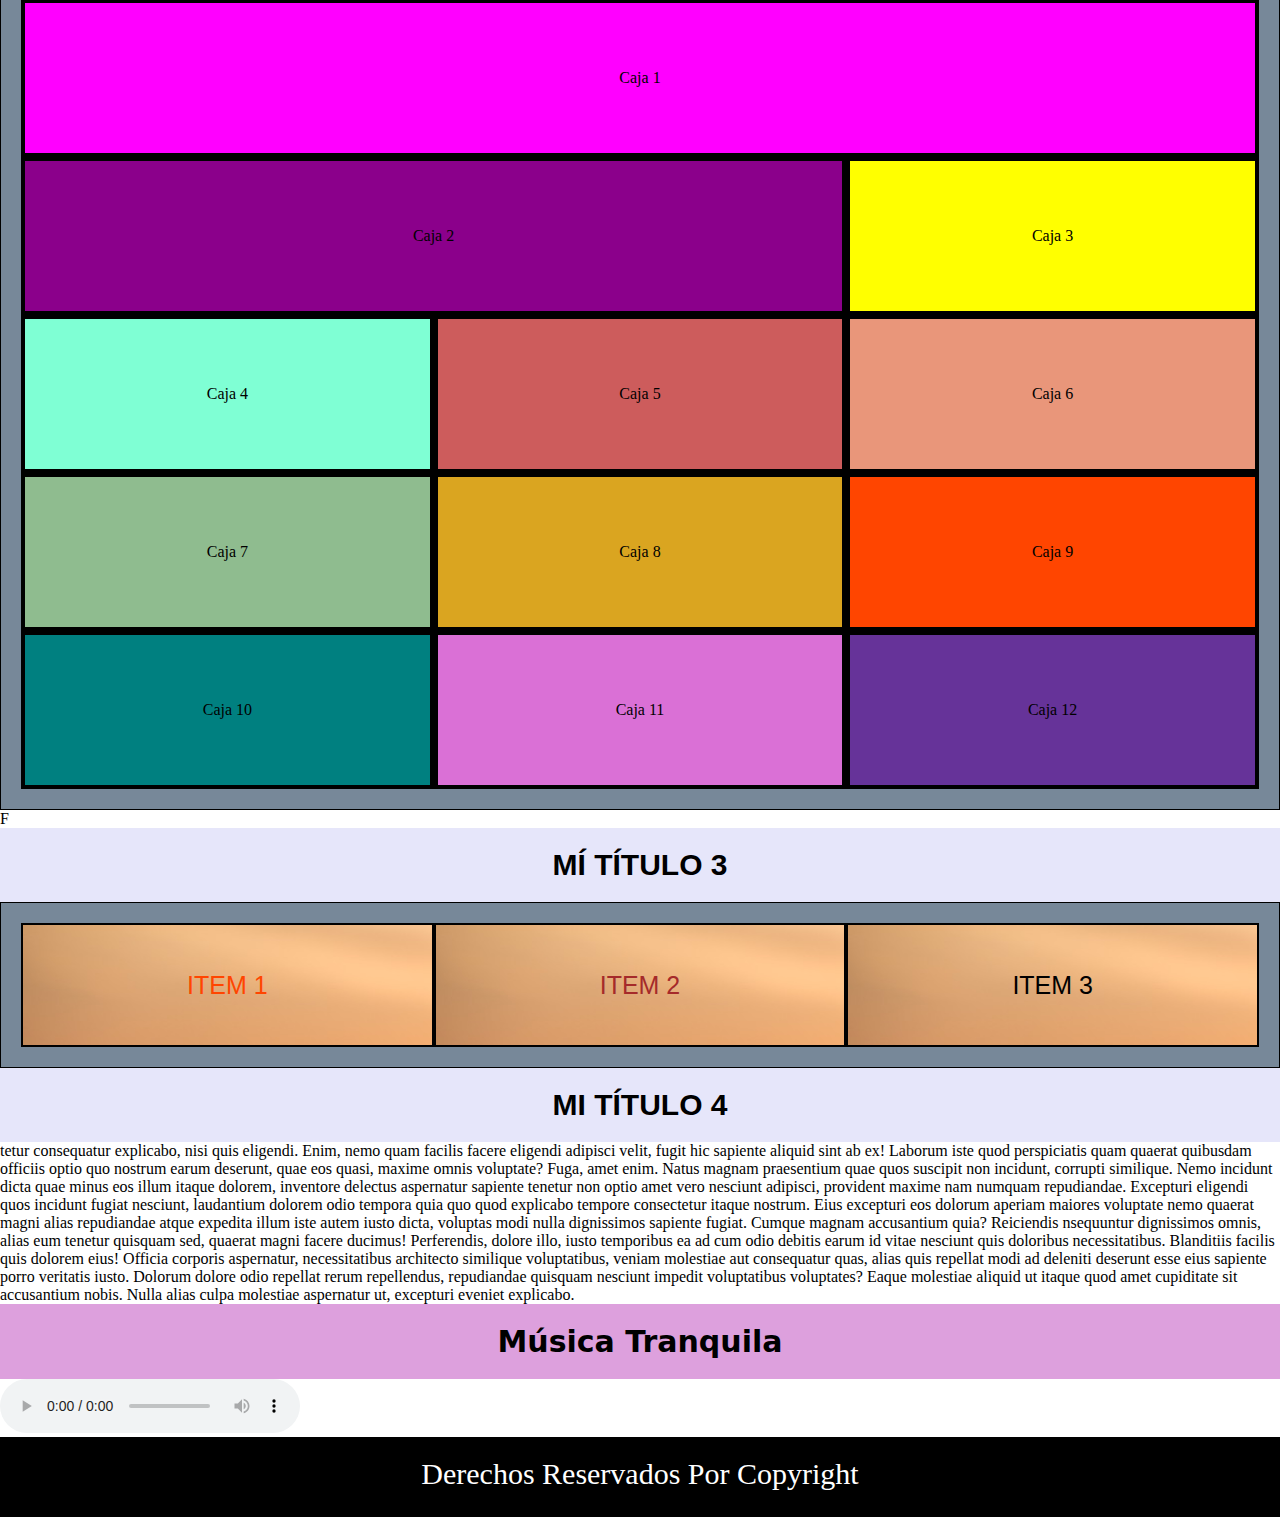
==== commit 5eac57b9: "Cambios realizados desde el index" ====
--- a/index.html
+++ b/index.html
@@ -18,8 +18,8 @@
             <nav class="barra">
                 <ul>
                     <li><a href="#">Inicio</a></li>
+                    <li><a href="./Nosotros/nosotros.html">Nosotros</a></li>
                     <li><a href="./Servicios.html">Servicios</a></li>
-                    <li><a href="./Nosotros/nosotros.html">Nosotros</a></li>
                     <li><a href="./Preguntas frecuentes/Preguntasfrecuentes.html">Preguntas Frecuentes</a></li>
                     <li><a href="./contacto/contacto.html">Contacto</a></li>
                 </ul>
@@ -125,14 +125,14 @@
     <h2 class="sec sec4">Mi título 4</h2>
     <p>tetur consequatur explicabo, nisi quis eligendi. Enim, nemo quam facilis facere eligendi adipisci velit, fugit hic sapiente aliquid sint ab ex! Laborum iste quod perspiciatis quam quaerat quibusdam officiis optio quo nostrum earum deserunt, quae eos quasi, maxime omnis voluptate? Fuga, amet enim. Natus magnam praesentium quae quos suscipit non incidunt, corrupti similique. Nemo incidunt dicta quae minus eos illum itaque dolorem, inventore delectus aspernatur sapiente tenetur non optio amet vero nesciunt adipisci, provident maxime nam numquam repudiandae. Excepturi eligendi quos incidunt fugiat nesciunt, laudantium dolorem odio tempora quia quo quod explicabo tempore consectetur itaque nostrum. Eius excepturi eos dolorum aperiam maiores voluptate nemo quaerat magni alias repudiandae atque expedita illum iste autem iusto dicta, voluptas modi nulla dignissimos sapiente fugiat. Cumque magnam accusantium quia? Reiciendis nsequuntur dignissimos omnis, alias eum tenetur quisquam sed, quaerat magni facere ducimus! Perferendis, dolore illo, iusto temporibus ea ad cum odio debitis earum id vitae nesciunt quis doloribus necessitatibus. Blanditiis facilis quis dolorem eius! Officia corporis aspernatur, necessitatibus architecto similique voluptatibus, veniam molestiae aut consequatur quas, alias quis repellat modi ad deleniti deserunt esse eius sapiente porro veritatis iusto. Dolorum dolore odio repellat rerum repellendus, repudiandae quisquam nesciunt impedit voluptatibus voluptates? Eaque molestiae aliquid ut itaque quod amet cupiditate sit accusantium nobis. Nulla alias culpa molestiae aspernatur ut, excepturi eveniet explicabo.</p>
     <h2>Música Tranquila</h2>
-    <audio src="./img/waterfall-140894.mp3" controls autoplay></audio>
+    <audio src="./img/Audioparaponer.mp3" controls autoplay></audio>
     <footer>
         <div class="redes">
             <a href="https://www.facebook.com/profile.php?id=100031468676595"><i class="fa-brands fa-facebook"></i></a>
             <a href="https://www.instagram.com/juanalalocca777/"><i class="fa-brands fa-instagram"></i></a>
             <a href="https://twitter.com/Pauu_Chavesss"><i class="fa-brands fa-twitter"></i></a>
         </div>
-        <p>Todos los derechos son de copyright</p>
+        <p class="copyright">Derechos reservados por copyright</p>
     </footer>
 
     <a href="#" class="subir">
--- a/estilos.css
+++ b/estilos.css
@@ -468,6 +468,14 @@
     background-color: salmon;
 }
 
+.copyright{
+    background: black;
+    color: #fff;
+}
+
+
+
+
 #cuadrado{
     width: 200px;
     height: 200px;
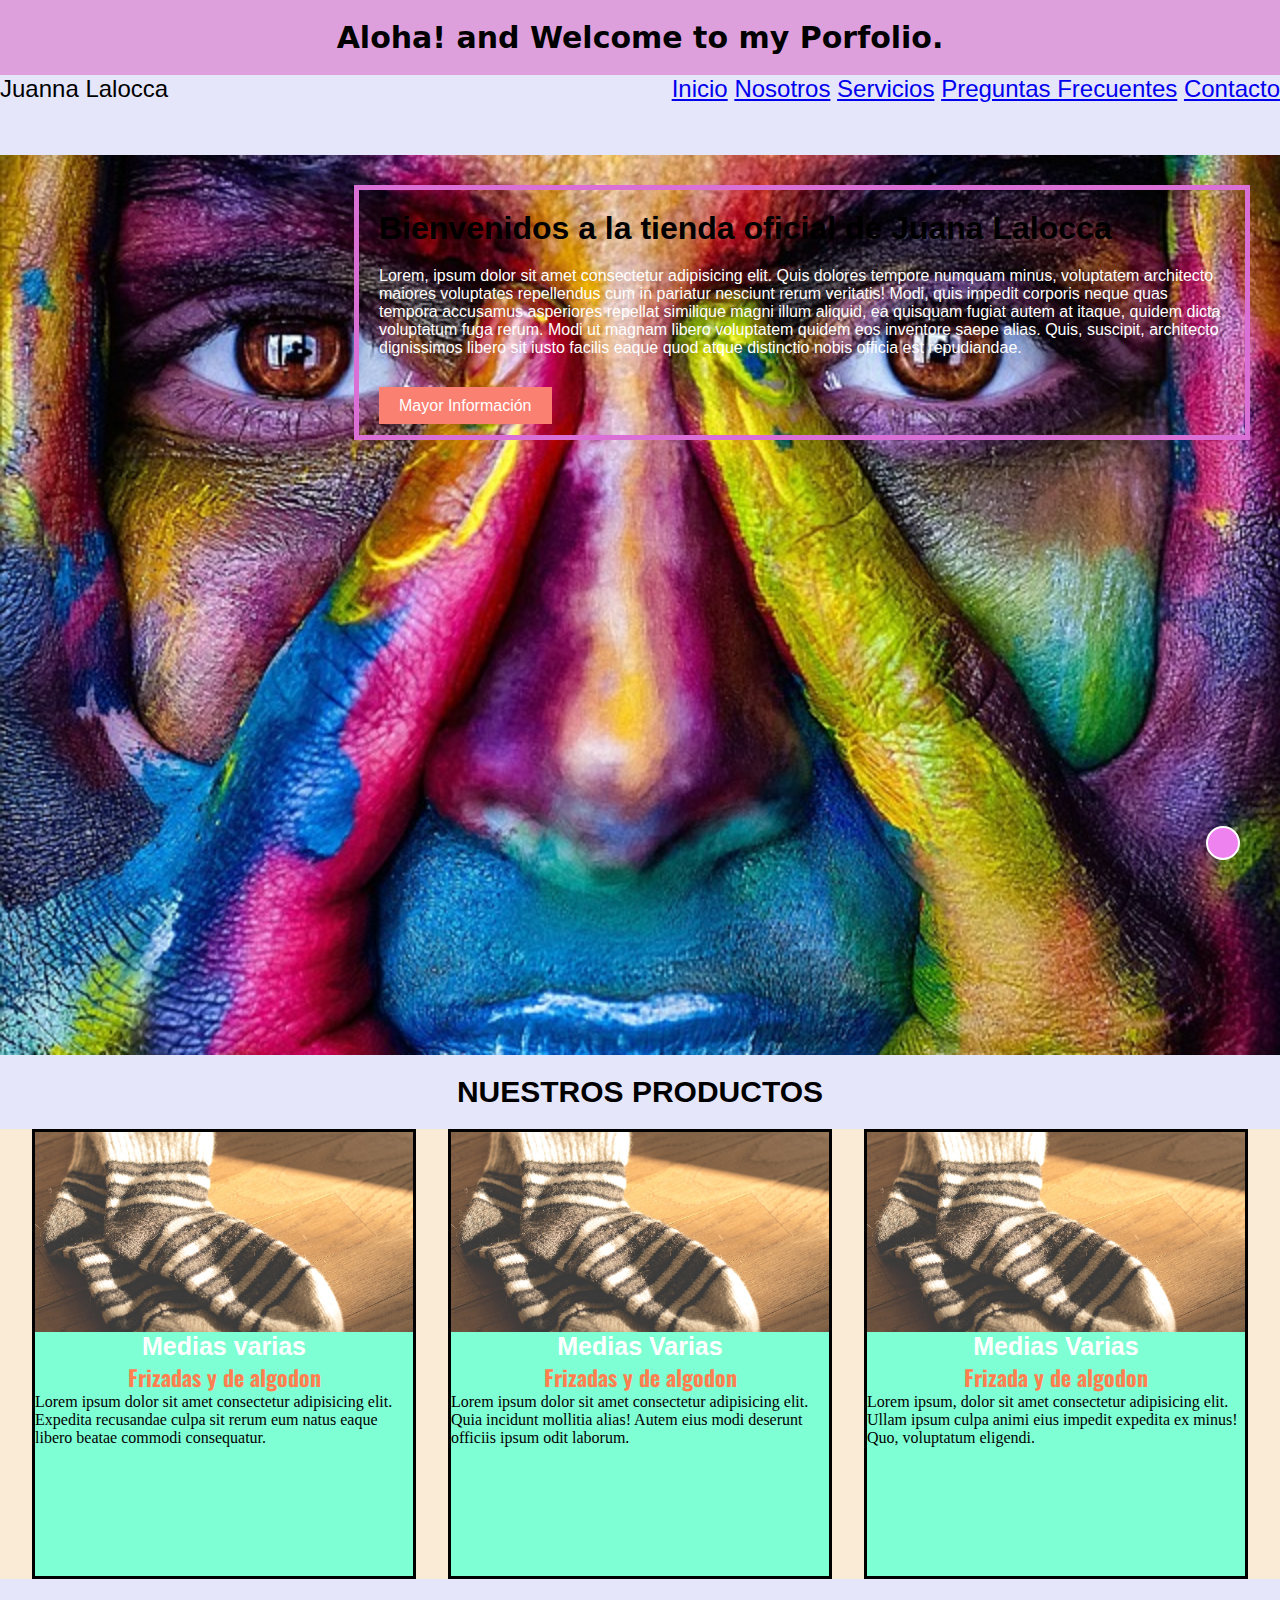
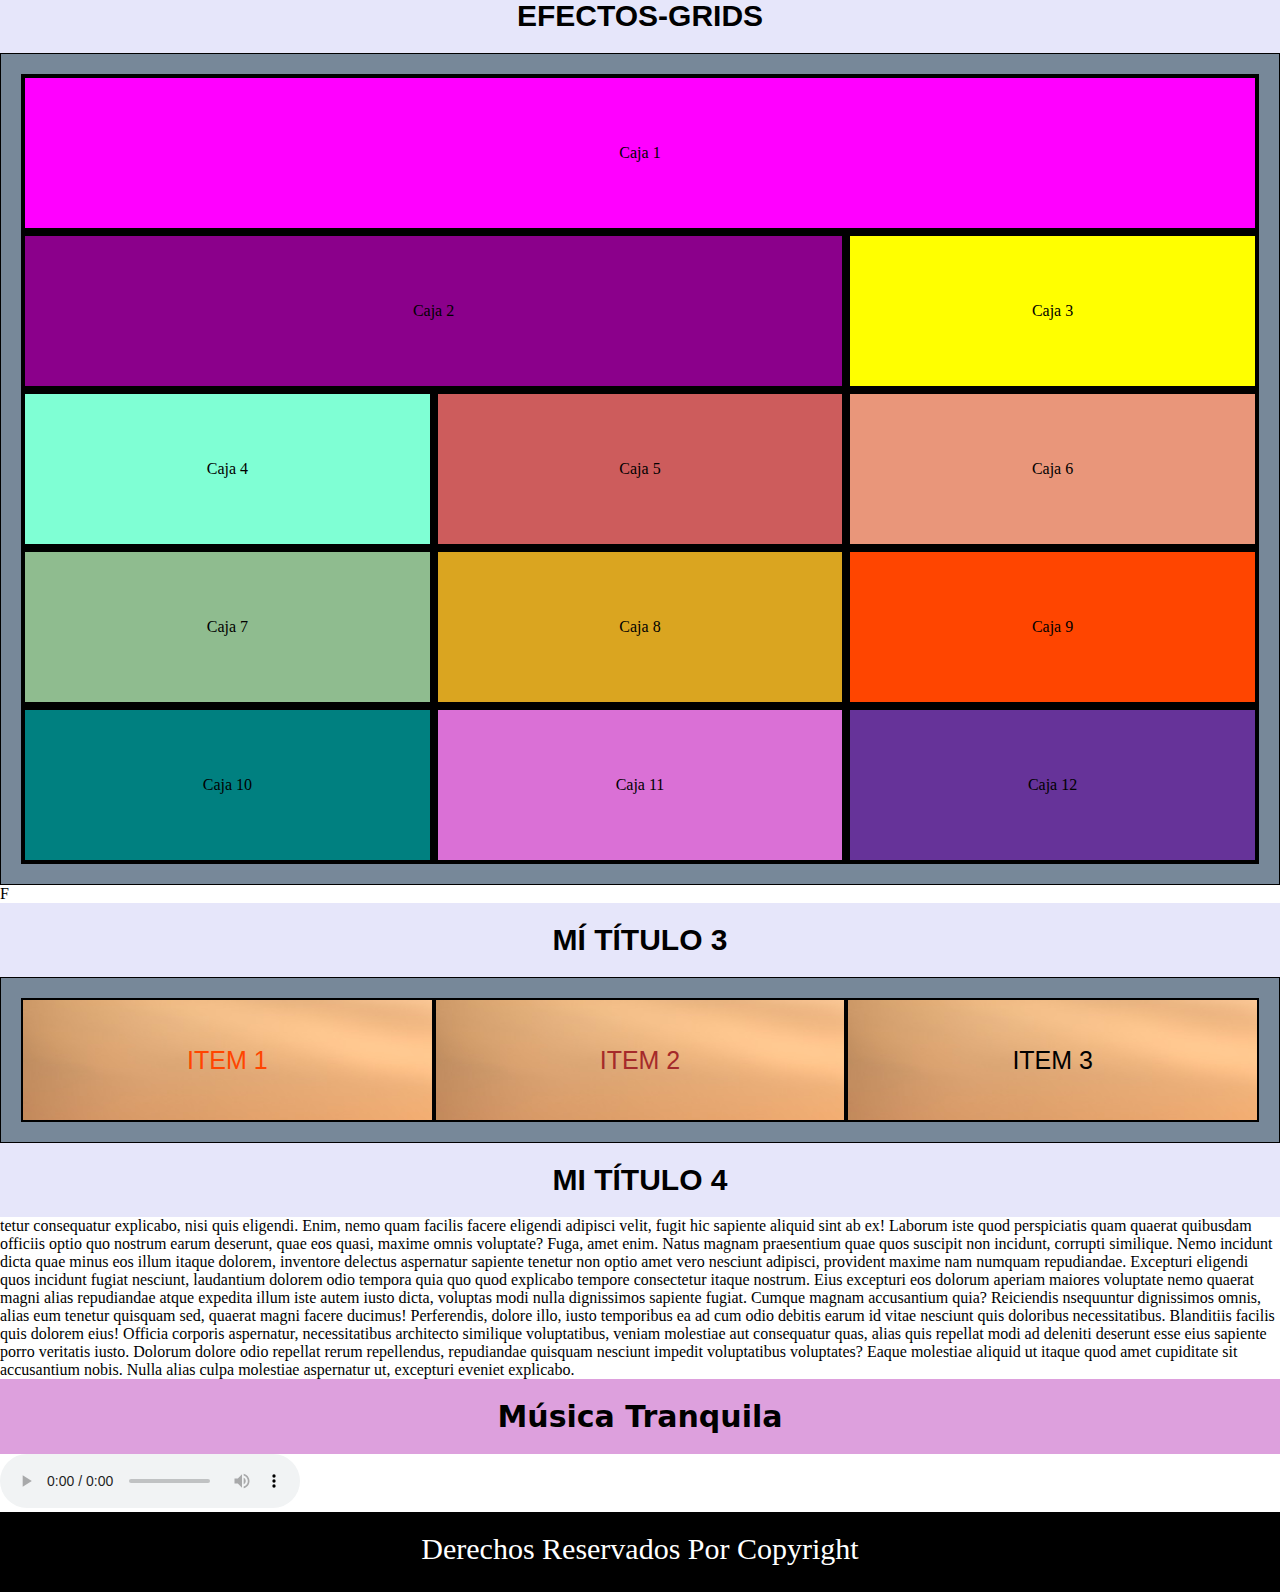
==== commit 6698bde9: "Cambios realizados desde el index" ====
--- a/index.html
+++ b/index.html
@@ -11,6 +11,9 @@
     </style>
 </head>
 <body>
+    <div class="animacion">
+        <h2><strong>Aloha!</strong> and Welcome to my Porfolio.</h2>
+    </div>
     <header>
         <div class="logo">
             Juanna <span>Lalocca</span>
--- a/estilos.css
+++ b/estilos.css
@@ -472,10 +472,6 @@
     background: black;
     color: #fff;
 }
-
-
-
-
 #cuadrado{
     width: 200px;
     height: 200px;
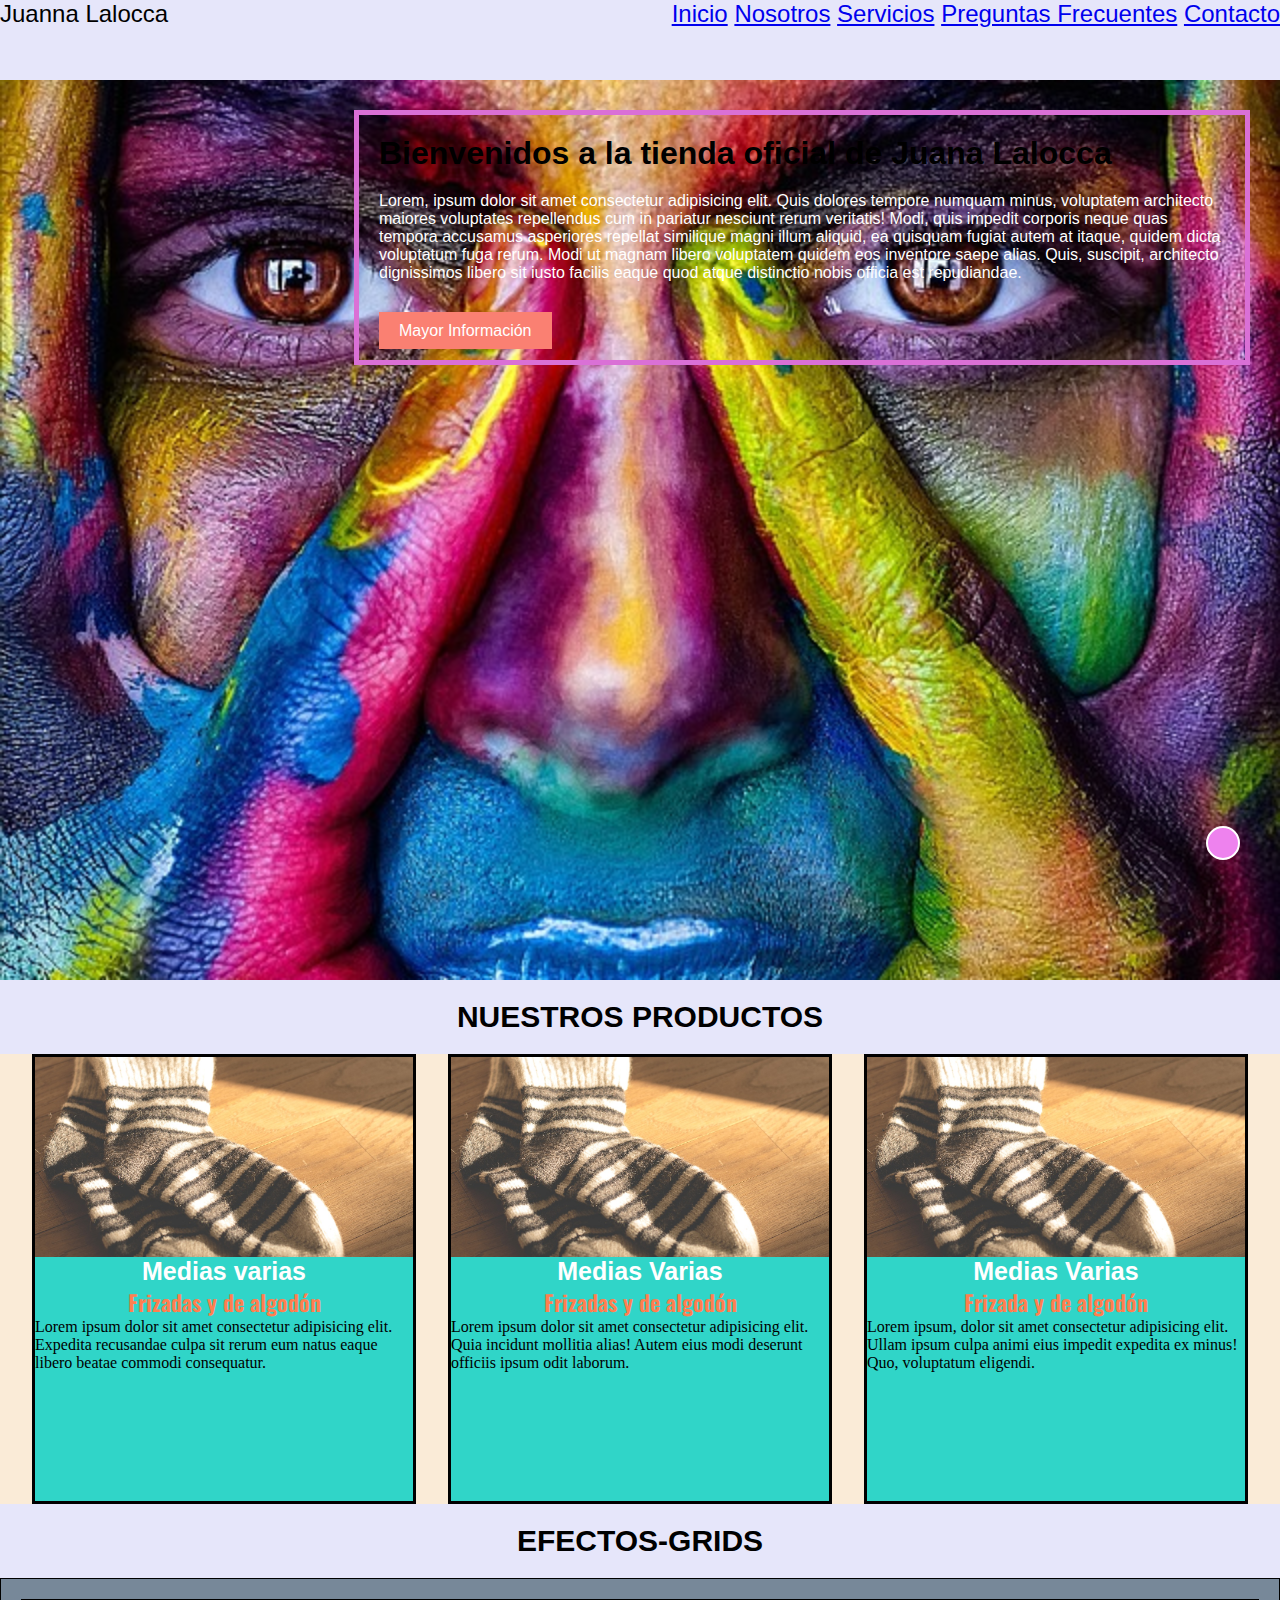
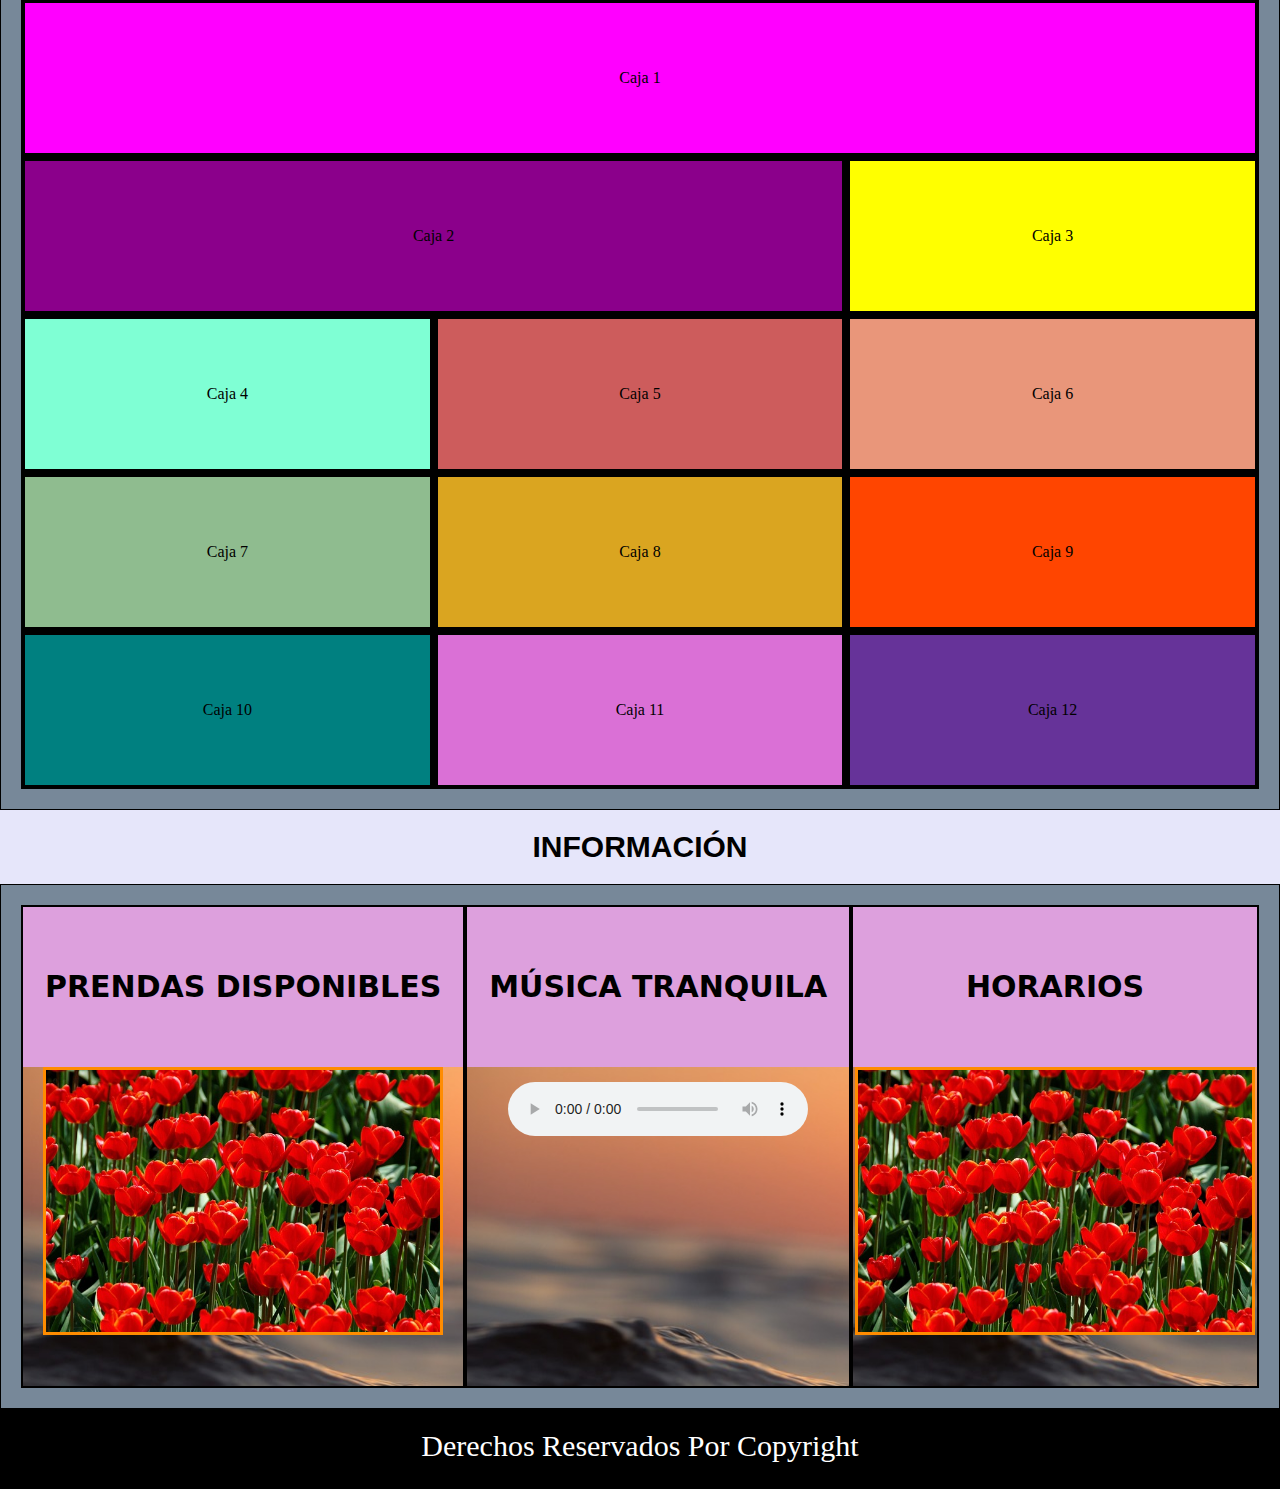
==== commit 38094075: "Cambios en servicios" ====
--- a/index.html
+++ b/index.html
@@ -11,9 +11,6 @@
     </style>
 </head>
 <body>
-    <div class="animacion">
-        <h2><strong>Aloha!</strong> and Welcome to my Porfolio.</h2>
-    </div>
     <header>
         <div class="logo">
             Juanna <span>Lalocca</span>
@@ -41,7 +38,7 @@
             <div class="card-img"></div>
             <div class="card-desc">
                 <h4>Medias varias</h4>
-                <h5>Frizadas y de algodon</h5>
+                <h5>Frizadas y de algodón</h5>
                 <p>Lorem ipsum dolor sit amet consectetur adipisicing elit. Expedita recusandae culpa sit rerum eum natus eaque libero beatae commodi consequatur.</p>
             </div>
         </div>
@@ -49,7 +46,7 @@
             <div class="card-img"></div>
             <div class="card-desc">
                 <h4>Medias Varias</h4>
-                <h5>Frizadas y de algodon</h5>
+                <h5>Frizadas y de algodón</h5>
                 <p>Lorem ipsum dolor sit amet consectetur adipisicing elit. Quia incidunt mollitia alias! Autem eius modi deserunt officiis ipsum odit laborum.</p>
             </div>
         </div>
@@ -58,7 +55,7 @@
             <div class="card-img"></div>
             <div class="card-desc">
                 <h4>Medias Varias</h4>
-                <h5>Frizada y de algodon</h5>
+                <h5>Frizada y de algodón</h5>
                 <p>Lorem ipsum, dolor sit amet consectetur adipisicing elit. Ullam ipsum culpa animi eius impedit expedita ex minus! Quo, voluptatum eligendi.</p>
             </div>
         </div>
@@ -112,23 +109,22 @@
         <div class="caja c12">
             Caja 12
         </div>
-    </div>F
-    <h2 class="sec sec3">Mí título 3</h2>
+    </div>
+    <h2 class="sec sec3">Información</h2>
     <section class="grid-layout">
         <div class="Item1">
-            Item 1
+            <h2>Prendas disponibles</h2>
+            <img src="img/nature-3301943_640.jpg" width="400px"  alt="">
         </div>
         <div class="Item2">
-            Item 2
+            <h2>Música Tranquila</h2>
+            <audio src="./img/Audioparaponer.mp3" controls autoplay></audio>
         </div>
         <div class="Item3">
-            Item 3
+            <h2>Horarios</h2>
+            <img src="img/nature-3301943_640.jpg" width="400px" alt="">
         </div>
     </section>
-    <h2 class="sec sec4">Mi título 4</h2>
-    <p>tetur consequatur explicabo, nisi quis eligendi. Enim, nemo quam facilis facere eligendi adipisci velit, fugit hic sapiente aliquid sint ab ex! Laborum iste quod perspiciatis quam quaerat quibusdam officiis optio quo nostrum earum deserunt, quae eos quasi, maxime omnis voluptate? Fuga, amet enim. Natus magnam praesentium quae quos suscipit non incidunt, corrupti similique. Nemo incidunt dicta quae minus eos illum itaque dolorem, inventore delectus aspernatur sapiente tenetur non optio amet vero nesciunt adipisci, provident maxime nam numquam repudiandae. Excepturi eligendi quos incidunt fugiat nesciunt, laudantium dolorem odio tempora quia quo quod explicabo tempore consectetur itaque nostrum. Eius excepturi eos dolorum aperiam maiores voluptate nemo quaerat magni alias repudiandae atque expedita illum iste autem iusto dicta, voluptas modi nulla dignissimos sapiente fugiat. Cumque magnam accusantium quia? Reiciendis nsequuntur dignissimos omnis, alias eum tenetur quisquam sed, quaerat magni facere ducimus! Perferendis, dolore illo, iusto temporibus ea ad cum odio debitis earum id vitae nesciunt quis doloribus necessitatibus. Blanditiis facilis quis dolorem eius! Officia corporis aspernatur, necessitatibus architecto similique voluptatibus, veniam molestiae aut consequatur quas, alias quis repellat modi ad deleniti deserunt esse eius sapiente porro veritatis iusto. Dolorum dolore odio repellat rerum repellendus, repudiandae quisquam nesciunt impedit voluptatibus voluptates? Eaque molestiae aliquid ut itaque quod amet cupiditate sit accusantium nobis. Nulla alias culpa molestiae aspernatur ut, excepturi eveniet explicabo.</p>
-    <h2>Música Tranquila</h2>
-    <audio src="./img/Audioparaponer.mp3" controls autoplay></audio>
     <footer>
         <div class="redes">
             <a href="https://www.facebook.com/profile.php?id=100031468676595"><i class="fa-brands fa-facebook"></i></a>
@@ -137,7 +133,6 @@
         </div>
         <p class="copyright">Derechos reservados por copyright</p>
     </footer>
-
     <a href="#" class="subir">
         <i class="fa-solid fa-angle-up"></i>
     </a>
--- a/estilos.css
+++ b/estilos.css
@@ -213,7 +213,9 @@
 .card{
     height: 450px;
     width: 30%;
-    background-color: aquamarine;
+    background-color:#30D5C8 ;
+
+
     border: 3px solid black;
 }
 
@@ -491,5 +493,3 @@
     75%{background: skyblue; left:0px;top:300px}
     100%{background:blueviolet; left:0px;top:0px}
 }
-/*es lo que intente hacer para la hoja de servicio, y preguntas frecuentes pero no se porque no funcionó*/
-/*Sigo sin tener bootstap porque lo aprendi a ultimo momento y no me daba el tiempo, prometo que para la entrega final va a estar presente*/
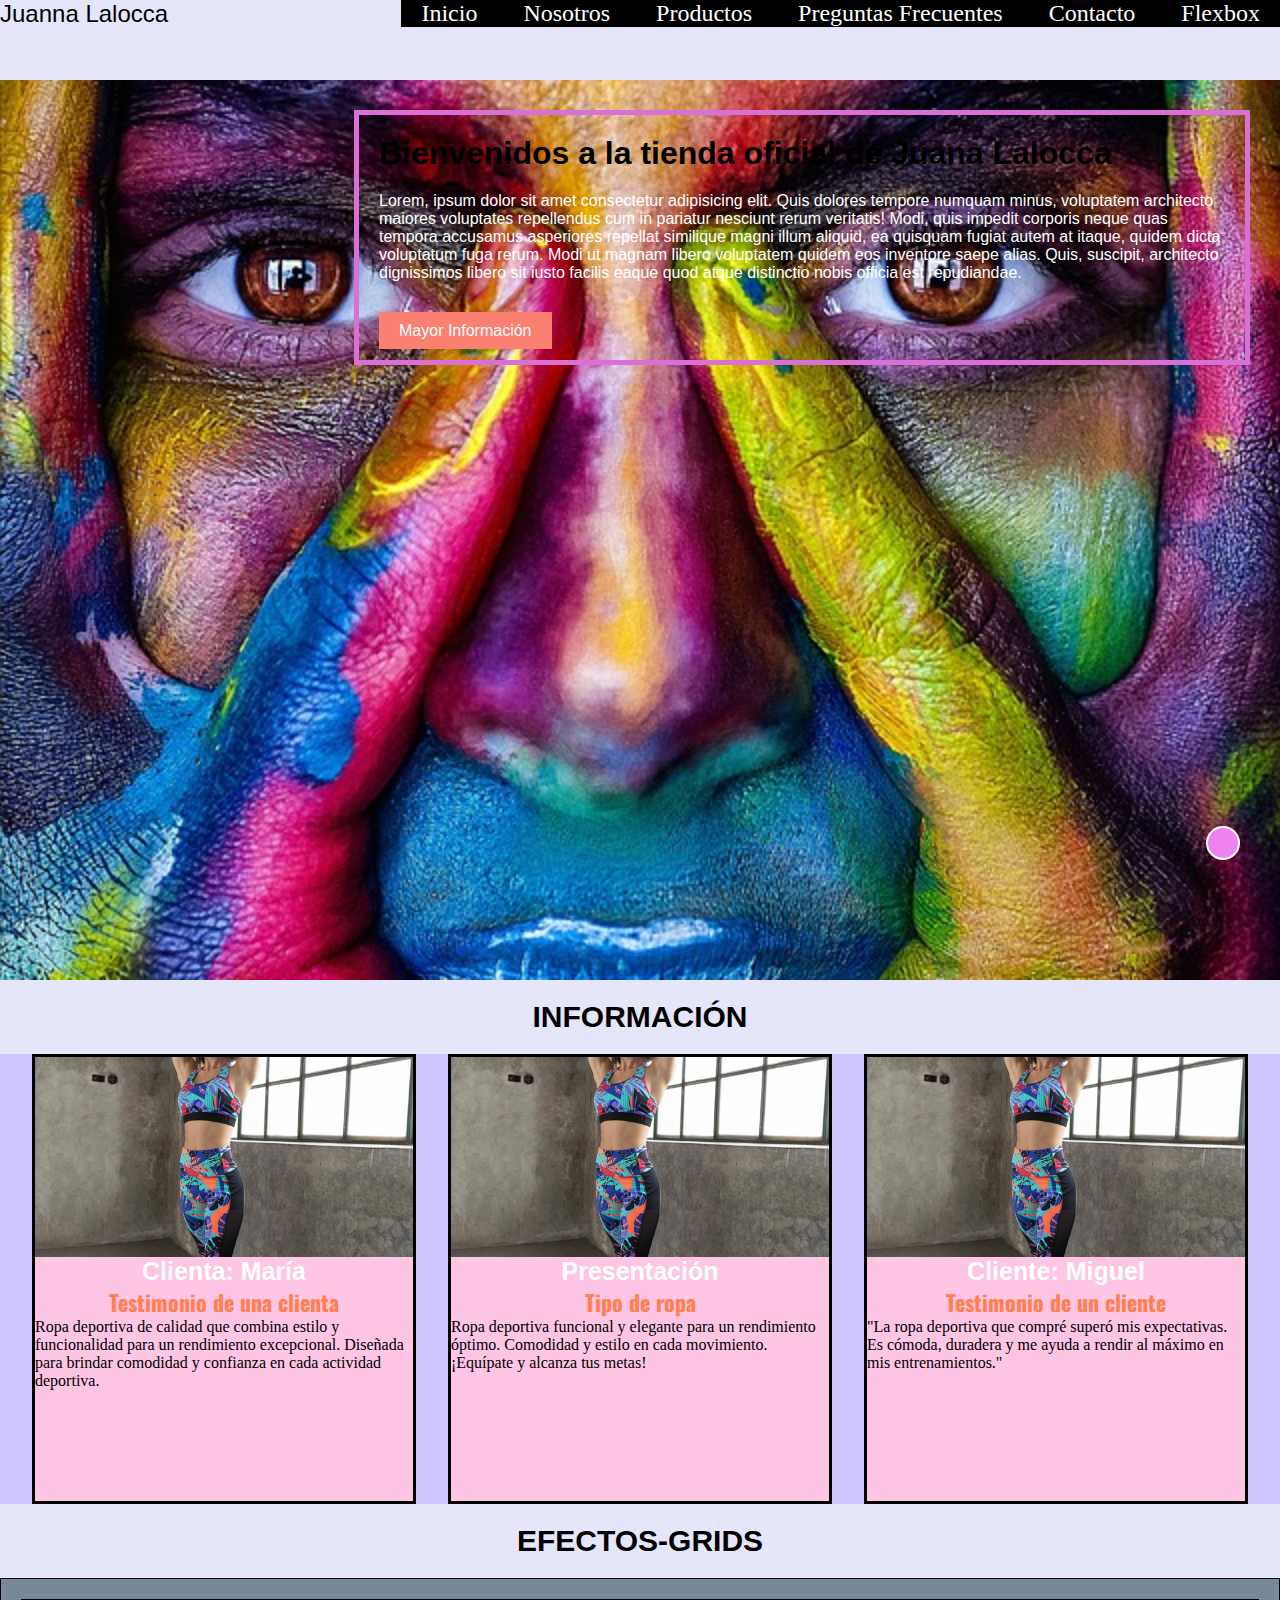
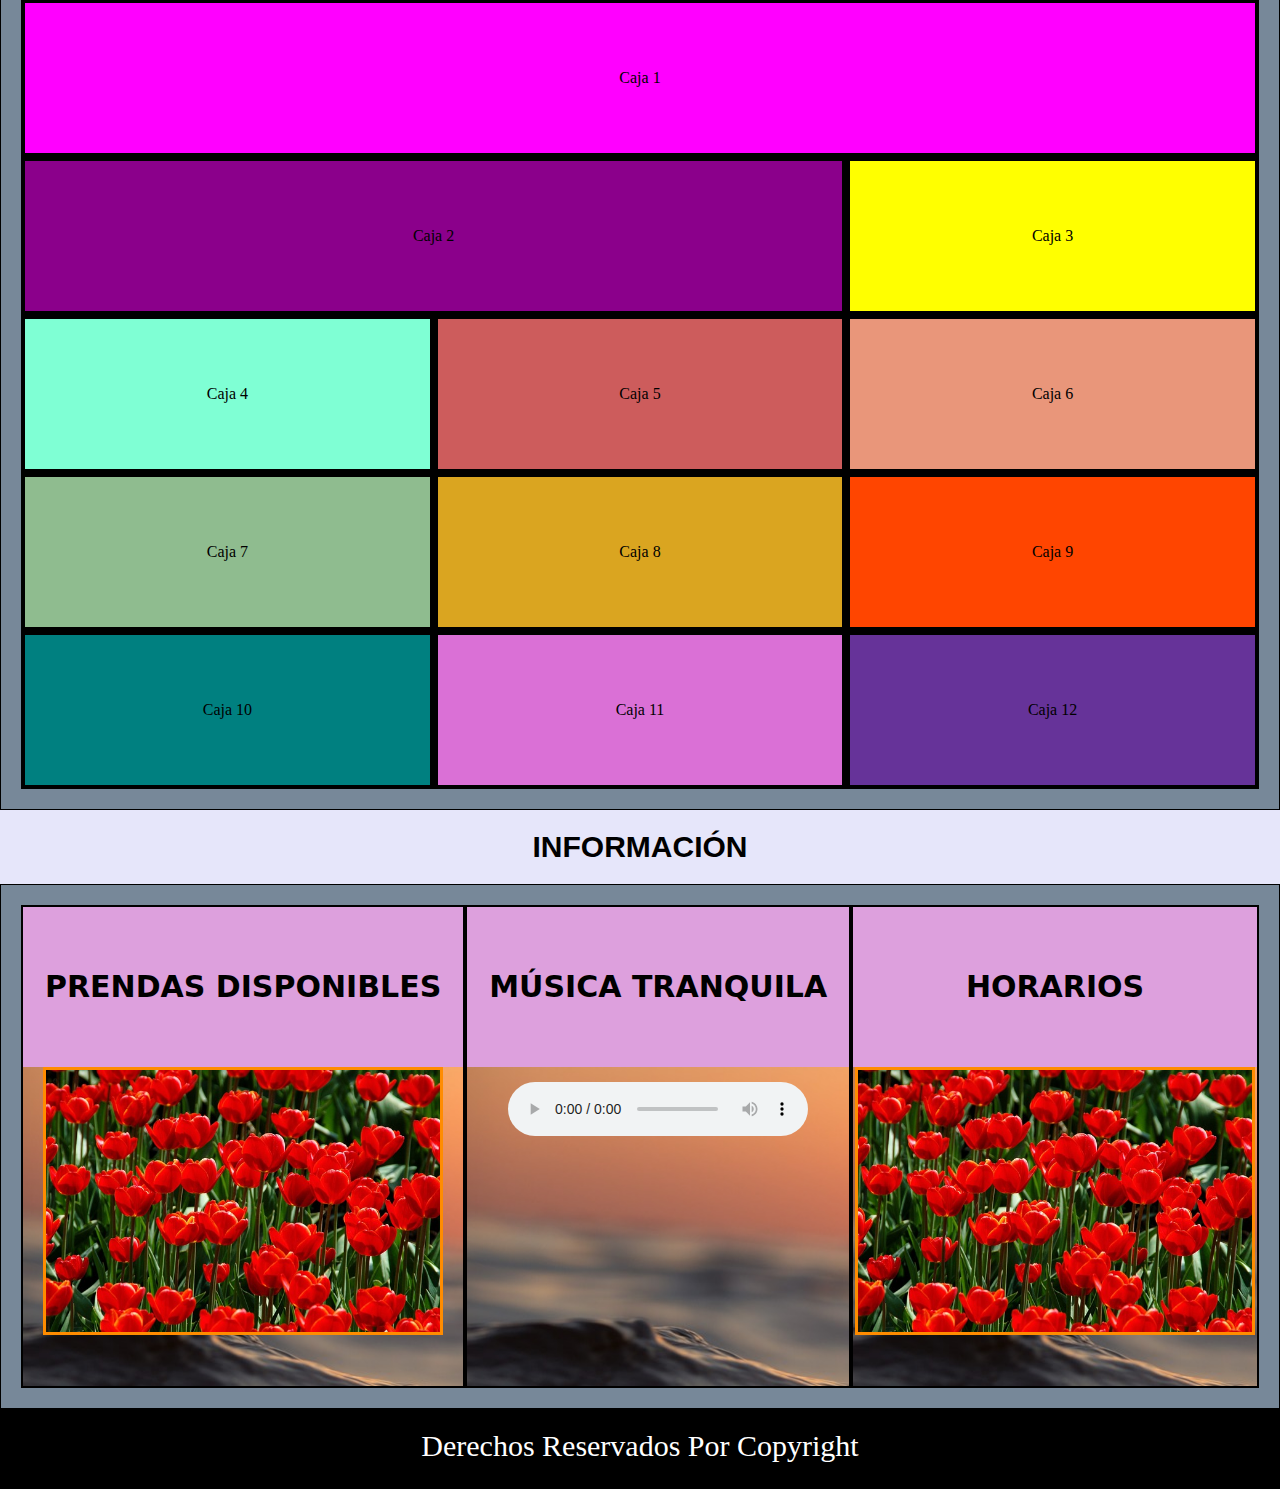
==== commit 1f4ad02c: "Proyecto final" ====
--- a/index.html
+++ b/index.html
@@ -19,9 +19,10 @@
                 <ul>
                     <li><a href="#">Inicio</a></li>
                     <li><a href="./Nosotros/nosotros.html">Nosotros</a></li>
-                    <li><a href="./Servicios.html">Servicios</a></li>
+                    <li><a href="./Productos.html">Productos</a></li>
                     <li><a href="./Preguntas frecuentes/Preguntasfrecuentes.html">Preguntas Frecuentes</a></li>
                     <li><a href="./contacto/contacto.html">Contacto</a></li>
+                    <li><a href="./Flexbox.html">Flexbox</a></li>
                 </ul>
             </nav>
     </header>
@@ -32,31 +33,33 @@
             <a href="#">Mayor Información</a>
         </div>
     </main>
-    <h2 class="sec sec1">Nuestros productos</h2>
+    <h2 class="sec sec1">Información</h2>
     <section class="team">
         <div class="card card1">
             <div class="card-img"></div>
             <div class="card-desc">
-                <h4>Medias varias</h4>
-                <h5>Frizadas y de algodón</h5>
-                <p>Lorem ipsum dolor sit amet consectetur adipisicing elit. Expedita recusandae culpa sit rerum eum natus eaque libero beatae commodi consequatur.</p>
+                <h4>Clienta: María</h4>
+                <h5>Testimonio de una clienta</h5>
+                <p>
+                    Ropa deportiva de calidad que combina estilo y funcionalidad para un rendimiento excepcional. Diseñada para brindar comodidad y confianza en cada actividad deportiva.</p>
             </div>
         </div>
         <div class="card card 2">
             <div class="card-img"></div>
             <div class="card-desc">
-                <h4>Medias Varias</h4>
-                <h5>Frizadas y de algodón</h5>
-                <p>Lorem ipsum dolor sit amet consectetur adipisicing elit. Quia incidunt mollitia alias! Autem eius modi deserunt officiis ipsum odit laborum.</p>
+                <h4>Presentación</h4>
+                <h5>Tipo de ropa</h5>
+                <p>
+                    Ropa deportiva funcional y elegante para un rendimiento óptimo. Comodidad y estilo en cada movimiento. ¡Equípate y alcanza tus metas!</p>
             </div>
         </div>
     </div>
         <div class="card card 3">
             <div class="card-img"></div>
             <div class="card-desc">
-                <h4>Medias Varias</h4>
-                <h5>Frizada y de algodón</h5>
-                <p>Lorem ipsum, dolor sit amet consectetur adipisicing elit. Ullam ipsum culpa animi eius impedit expedita ex minus! Quo, voluptatum eligendi.</p>
+                <h4>Cliente: Miguel</h4>
+                <h5>Testimonio de un cliente</h5>
+                <p>"La ropa deportiva que compré superó mis expectativas. Es cómoda, duradera y me ayuda a rendir al máximo en mis entrenamientos." </p>
             </div>
         </div>
     </div>
--- a/estilos.css
+++ b/estilos.css
@@ -1,4 +1,12 @@
 @import url('https://fonts.googleapis.com/css2?family=Oswald:wght@200&display=swap');
+
+body{
+    margin: 0;
+    padding: 0;
+    background: url(img/Madera.jpg);
+    background-size: cover;
+    background-position: center;
+}
 
 header{
     background-color: lavender;
@@ -106,6 +114,7 @@
 .redes i:hover{
     color: #333;
 }
+
 .subir{
     position: fixed;
     right: 40px;
@@ -207,20 +216,20 @@
 .team{
     display: flex;
     justify-content:space-evenly;
-    background-color: antiquewhite;
+    background-color:#cec5fe ;
 }
 
 .card{
     height: 450px;
     width: 30%;
-    background-color:#30D5C8 ;
+    background-color:#FEC5E5;
 
 
     border: 3px solid black;
 }
 
 .card-img{
-    background-image: url(img/Medias.jpg);
+    background-image: url(img/Izquierda\ gym.jpg);
     background-size: cover;
     background-position: center;
     height: 200px;
@@ -275,11 +284,6 @@
 .fondo{
     height: 400px;
     background-color: #000000;
-}
-
-*{
-    margin: 0;
-    padding: 0;
 }
 
 h2{
@@ -466,14 +470,12 @@
     grid-template-columns: 300px 100px; /* 2 columnas*/
     grid-template-rows: 40px 100px; /* 2 filas*/
 } 
-.navbar{
-    background-color: salmon;
-}
 
 .copyright{
     background: black;
-    color: #fff;
-}
+    color: white;
+}
+
 #cuadrado{
     width: 200px;
     height: 200px;
@@ -493,3 +495,105 @@
     75%{background: skyblue; left:0px;top:300px}
     100%{background:blueviolet; left:0px;top:0px}
 }
+
+*/{
+    margin: 0;
+    padding: 0;
+}
+
+/*header*/
+title h1{
+    padding: 20px 0;
+    text-align: center;
+    font-size: 2.9em;
+    text-transform: uppercase;
+}
+
+.containerr{
+    background-color:#fff;
+    width: 90%;
+    max-width: 1000px;
+    margin: 1.6em auto;
+
+    display: grid;
+    gap: 1.6em;
+    grid-template-columns: repeat(5, 1fr);
+}
+
+.containerr > .header,
+.containerr > .content,
+.containerr > .sidebar,
+.containerr > .footer,
+.containerr > div {
+    background: #fff;
+    padding: 20px;
+    border: 1px solid black;
+}
+
+.containerr .header
+.containerr .footer {
+    grid-column: 1/6;
+    background: #1e272e;
+    color: #ffffff ;
+}
+
+.containerr > .content{
+    grid-column: span 4;
+}
+
+.containerr > .article {
+    background: #808e9b;
+    padding: 20px;
+    margin-top: 5px;
+    color: #dfe6e9;
+}
+.content .article h1,
+.content .article p{
+    padding: 10px;
+}
+
+.containerr > .sidebar {
+    grid-column: span 2;
+    background: #485460;
+    color: #ffffff;
+    display: flex;
+    justify-content: center;
+    align-items: center;
+    flex-direction: column;
+}
+
+.containerr .sidebar img {
+    width: 100%;
+    margin-top: 5px;
+}
+
+.containerr > .related-post{
+    background: #2d3436;
+    color: #ffffff;
+    height: 180px;
+    display: flex;
+    align-items: center;
+    justify-content: center;
+    transition: all 0.5s ease;
+}
+
+.container > .related-post:hover{
+    cursor: pointer;
+    color: #000000;
+    background: #ffffff; 
+}
+
+nav{
+    display: flex;
+    flex-direction: row;
+    background-color: black;
+    font-family: Georgia, 'Times New Roman', Times, serif;
+}
+
+nav a{
+    color: white;
+    padding: 14px 20px;
+    text-decoration: none;
+    font-family: Georgia, 'Times New Roman', Times, serif;
+}
+
